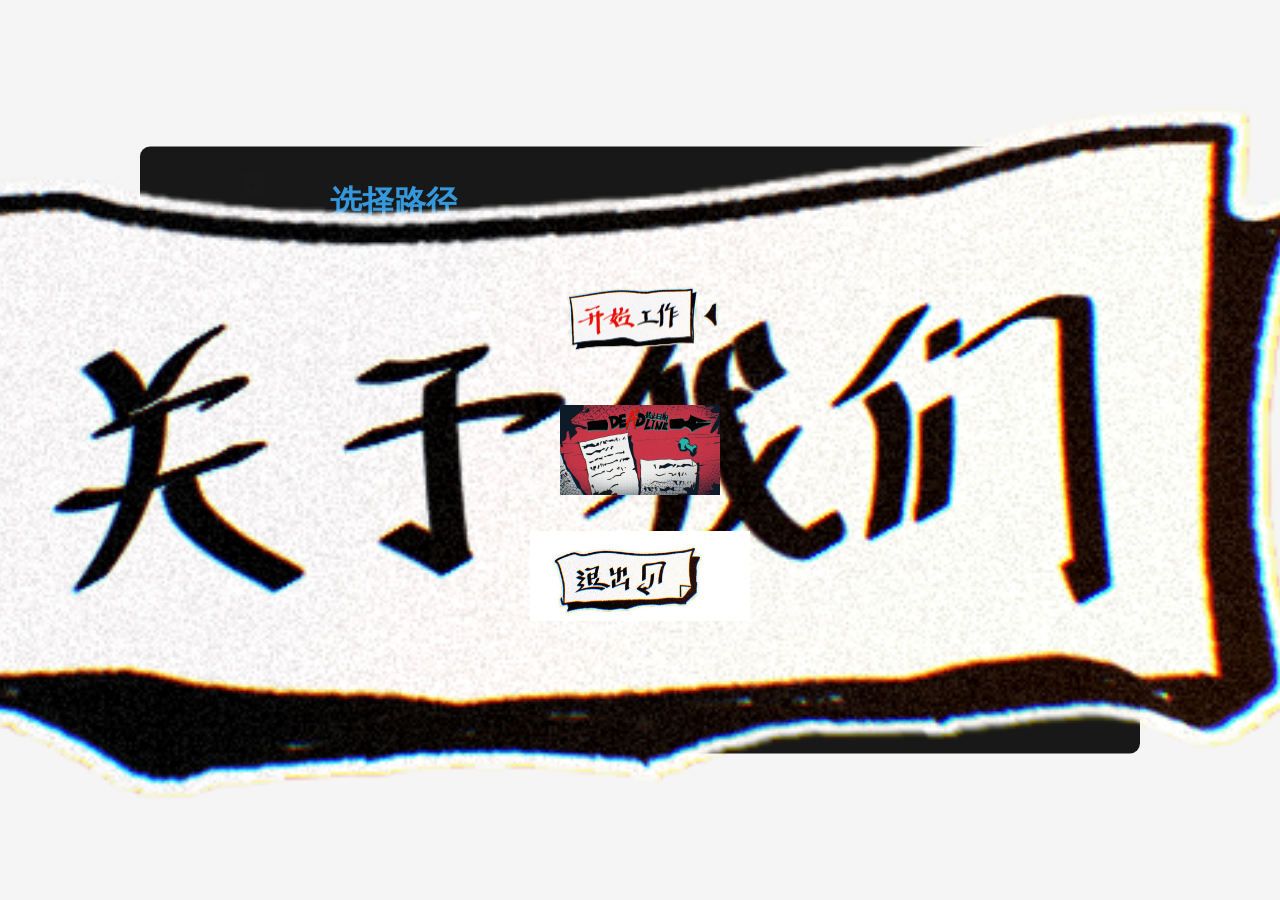
==== index.html @ 026458c1 "Add files via upload" ====
<!DOCTYPE html>
<html lang="zh-CN">
<head>
    <meta charset="UTF-8">
    <meta name="viewport" content="width=device-width, initial-scale=1.0">
    <title>图书馆熬夜大作战 - 卡牌肉鸽游戏</title>
    <link rel="stylesheet" href="style.css">
</head>
<body>
    <canvas id="particle-canvas"></canvas>
    
    <!-- 开始界面 - 使用图片组合 -->
    <div class="start-screen" id="start-screen">
        <!-- 背景图片层 -->
        <img src="20a485b38a99e525d2a0b3781c9749cf.png" alt="背景" class="start-bg-image">
        
        <!-- 按钮层 -->
        <div class="start-buttons-layer">
            <button class="start-menu-btn" id="start-btn">
                <img src="421d2d2ae344f3d7a6442fe8362a4d44.png" alt="开始工作">
            </button>
            <button class="start-menu-btn" id="about-btn">
                <img src="dce95fc3fba47528649608916382491f.png" alt="关于我们">
            </button>
            <button class="start-menu-btn" id="exit-btn">
                <img src="1cf8fed3872a6134f5b3ff15ec11068c.jpg" alt="退出">
            </button>
        </div>
    </div>
    
    <!-- 关于我们弹窗 -->
    <div class="modal hidden" id="about-modal">
        <div class="modal-content about-content">
            <h2>关于我们</h2>
            <p>图书馆熬夜大作战 - 大学生卡牌肉鸽游戏</p>
            <p>在图书馆中挑战你的论文截止日期！</p>
            <p>使用卡牌击败各种干扰，保持专注，完成你的论文！</p>
            <button class="btn btn-primary" id="close-about-btn">关闭</button>
        </div>
    </div>
    
    <div class="game-container hidden" id="game-container">
        <div class="header">
            <h1>图书馆熬夜大作战</h1>
            <p>大学生卡牌肉鸽游戏 - 赶论文生存挑战</p>
        </div>

        <div class="stats-panel">
            <div class="stat-card">
                <h3>困意 (KN)</h3>
                <div class="stat-value" id="kn-value">0</div>
                <div class="stat-bar">
                    <div class="stat-fill kn-fill" id="kn-bar" style="width: 0%"></div>
                </div>
            </div>
            <div class="stat-card">
                <h3>专注</h3>
                <div class="stat-value" id="focus-value">0</div>
                <div class="stat-bar">
                    <div class="stat-fill focus-fill" id="focus-bar" style="width: 0%"></div>
                </div>
            </div>
            <div class="stat-card">
                <h3>精力</h3>
                <div class="stat-value" id="energy-value">0</div>
                <div class="stat-bar">
                    <div class="stat-fill energy-fill" id="energy-bar" style="width: 0%"></div>
                </div>
            </div>
            <div class="stat-card">
                <h3>HP</h3>
                <div class="stat-value" id="hp-value">0</div>
                <div class="stat-bar">
                    <div class="stat-fill hp-fill" id="hp-bar" style="width: 0%"></div>
                </div>
            </div>
        </div>

        <div class="game-area">
            <div class="player-panel">
                <h2>你的角色</h2>
                <div class="player-info">
                    <div class="player-avatar" id="player-avatar">📚</div>
                    <div class="player-stats">
                        <div class="player-stat">
                            <span class="stat-label">生命值</span>
                            <span class="stat-value" id="player-hp-display">100/100</span>
                        </div>
                        <div class="player-stat">
                            <span class="stat-label">专注度</span>
                            <span class="stat-value" id="player-focus-display">2</span>
                        </div>
                    </div>
                </div>
            </div>
            <div class="enemy-panel">
                <h2>当前敌人</h2>
                <div class="enemy-info">
                    <div class="enemy-name" id="enemy-name"></div>
                    <div class="enemy-hp" id="enemy-hp"></div>
                    <div class="stat-bar">
                        <div class="stat-fill hp-fill" id="enemy-hp-bar" style="width: 100%"></div>
                    </div>
                </div>
                <div id="enemy-action"></div>
            </div>
        </div>

        <div class="control-panel">
            <button class="btn btn-rest" id="rest-btn" style="display: none;">休息 (-20 KN)</button>
            <button class="btn btn-primary" id="end-turn-btn">结束回合</button>
            <button class="btn btn-primary" id="next-level-btn" style="display: none;">下一关</button>
        </div>

        <div class="event-panel hidden" id="event-panel">
            <h2>随机事件</h2>
            <div class="event-text" id="event-text"></div>
            <div class="event-options" id="event-options"></div>
        </div>

        <div class="card-area">
            <h2>你的卡牌</h2>
            <div class="cards-container" id="cards-container"></div>
        </div>

        <div class="map-container hidden" id="map-container">
            <h2>地图</h2>
        </div>

        <div class="modal hidden" id="game-over-modal">
            <div class="modal-content">
                <h2>游戏结束</h2>
                <p id="game-over-text"></p>
                <button class="btn btn-primary" id="restart-btn">重新开始</button>
            </div>
        </div>

        <div class="modal hidden" id="level-up-modal">
            <div class="modal-content">
                <h2>关卡完成！</h2>
                <p id="level-up-text"></p>
                <button class="btn btn-primary" id="continue-btn">继续</button>
            </div>
        </div>
    </div>

    <script type="module" src="src/main.js"></script>
</body>
</html>
---- style.css ----
* {
    margin: 0;
    padding: 0;
    box-sizing: border-box;
}

body {
    font-family: 'Arial', sans-serif;
    background-color: #f5f5f5;
    color: #333;
    line-height: 1.6;
}

.game-container {
    max-width: 1200px;
    margin: 0 auto;
    padding: 20px;
}

.header {
    text-align: center;
    margin-bottom: 30px;
    padding: 20px;
    background-color: #fff;
    border-radius: 10px;
    box-shadow: 0 2px 10px rgba(0,0,0,0.1);
}

.header h1 {
    color: #2c3e50;
    font-size: 2.5rem;
    margin-bottom: 10px;
}

.header p {
    color: #7f8c8d;
    font-size: 1.1rem;
}

.stats-panel {
    display: grid;
    grid-template-columns: repeat(auto-fit, minmax(150px, 1fr));
    gap: 20px;
    margin-bottom: 30px;
}

.stat-card {
    background-color: #fff;
    padding: 20px;
    border-radius: 10px;
    box-shadow: 0 2px 10px rgba(0,0,0,0.1);
    text-align: center;
}

.stat-card h3 {
    color: #2c3e50;
    margin-bottom: 10px;
    font-size: 1.2rem;
}

.stat-value {
    font-size: 2rem;
    font-weight: bold;
    margin-bottom: 5px;
}

.stat-bar {
    width: 100%;
    height: 10px;
    background-color: #ecf0f1;
    border-radius: 5px;
    overflow: hidden;
    margin-top: 10px;
}

.stat-fill {
    height: 100%;
    border-radius: 5px;
    transition: width 0.3s ease;
}

.kn-fill {
    background-color: #e74c3c;
}

.focus-fill {
    background-color: #3498db;
}

.energy-fill {
    background-color: #2ecc71;
}

.hp-fill {
    background-color: #9b59b6;
}

.game-area {
    display: grid;
    grid-template-columns: 1fr 1fr;
    gap: 30px;
    margin-bottom: 30px;
}

.player-panel {
    background-color: #fff;
    padding: 20px;
    border-radius: 10px;
    box-shadow: 0 2px 10px rgba(0,0,0,0.1);
    transition: all 0.3s ease;
}

.player-panel h2 {
    color: #2c3e50;
    margin-bottom: 20px;
    text-align: center;
}

.player-info {
    display: flex;
    align-items: center;
    gap: 20px;
}

.player-avatar {
    font-size: 4rem;
    animation: avatarBounce 2s ease-in-out infinite;
}

@keyframes avatarBounce {
    0%, 100% { transform: translateY(0); }
    50% { transform: translateY(-10px); }
}

.player-stats {
    flex: 1;
}

.player-stat {
    display: flex;
    justify-content: space-between;
    align-items: center;
    padding: 10px 0;
    border-bottom: 1px solid #ecf0f1;
}

.player-stat:last-child {
    border-bottom: none;
}

.player-stat .stat-label {
    font-weight: bold;
    color: #2c3e50;
}

.player-stat .stat-value {
    font-size: 1.2rem;
    color: #3498db;
    font-weight: bold;
}

.card-area {
    background-color: #fff;
    padding: 20px;
    border-radius: 10px;
    box-shadow: 0 2px 10px rgba(0,0,0,0.1);
    margin-bottom: 30px;
}

.card-area h2 {
    color: #2c3e50;
    margin-bottom: 20px;
    text-align: center;
}

.cards-container {
    display: grid;
    grid-template-columns: repeat(auto-fill, minmax(150px, 1fr));
    gap: 15px;
}

.card {
    background-color: #f8f9fa;
    border: 2px solid #ddd;
    border-radius: 10px;
    padding: 15px;
    cursor: pointer;
    transition: all 0.3s ease;
    text-align: center;
}

.card:hover {
    transform: translateY(-5px) scale(1.05);
    box-shadow: 0 10px 30px rgba(0,0,0,0.2);
    border-color: #3498db;
}

.card-title {
    font-weight: bold;
    margin-bottom: 10px;
    color: #2c3e50;
}

.card-effect {
    font-size: 0.9rem;
    color: #7f8c8d;
    margin-bottom: 10px;
}

.card-cost {
    font-size: 0.8rem;
    color: #95a5a6;
}

.enemy-panel {
    background-color: #fff;
    padding: 20px;
    border-radius: 10px;
    box-shadow: 0 2px 10px rgba(0,0,0,0.1);
}

.enemy-panel h2 {
    color: #2c3e50;
    margin-bottom: 20px;
    text-align: center;
}

.enemy-info {
    text-align: center;
    margin-bottom: 20px;
}

.enemy-name {
    font-size: 1.5rem;
    font-weight: bold;
    color: #e74c3c;
    margin-bottom: 10px;
}

.enemy-hp {
    font-size: 1.2rem;
    margin-bottom: 10px;
}

.event-panel {
    background-color: #fff;
    padding: 20px;
    border-radius: 10px;
    box-shadow: 0 2px 10px rgba(0,0,0,0.1);
    margin-bottom: 30px;
    text-align: center;
}

.event-panel h2 {
    color: #2c3e50;
    margin-bottom: 20px;
}

.event-text {
    margin-bottom: 20px;
    font-size: 1.1rem;
    line-height: 1.6;
}

.event-options {
    display: flex;
    gap: 15px;
    justify-content: center;
}

.btn {
    padding: 10px 20px;
    border: none;
    border-radius: 5px;
    cursor: pointer;
    font-size: 1rem;
    transition: all 0.3s ease;
}

.btn-primary {
    background-color: #3498db;
    color: white;
}

.btn-primary:hover {
    background-color: #2980b9;
}

.btn-secondary {
    background-color: #95a5a6;
    color: white;
}

.btn-secondary:hover {
    background-color: #7f8c8d;
}

.btn-rest {
    background-color: #27ae60;
    color: white;
    display: none; /* 默认隐藏，只有在休息关才显示 */
}

.btn-rest:hover {
    background-color: #229954;
}

.btn-disabled {
    background-color: #95a5a6 !important;
    cursor: not-allowed !important;
    opacity: 0.6 !important;
}

.btn-disabled:hover {
    background-color: #95a5a6 !important;
}

.control-panel {
    display: flex;
    gap: 15px;
    justify-content: center;
    margin-bottom: 30px;
}

.modal {
    position: fixed;
    top: 0;
    left: 0;
    width: 100%;
    height: 100%;
    background-color: rgba(0,0,0,0.5);
    display: flex;
    justify-content: center;
    align-items: center;
    z-index: 1000;
}

.modal-content {
    background-color: white;
    padding: 30px;
    border-radius: 10px;
    max-width: 500px;
    width: 90%;
    text-align: center;
}

.modal h2 {
    color: #2c3e50;
    margin-bottom: 20px;
}

.modal p {
    margin-bottom: 20px;
    font-size: 1.1rem;
}

.hidden {
    display: none;
}

#particle-canvas {
    position: fixed;
    top: 0;
    left: 0;
    width: 100%;
    height: 100%;
    pointer-events: none;
    z-index: 999;
}

.card.double-click-ready {
    animation: pulse 0.5s ease infinite;
}

@keyframes pulse {
    0%, 100% { transform: scale(1); }
    50% { transform: scale(1.02); }
}

@keyframes hpDamageFlash {
    0%, 100% { 
        background-color: #9b59b6;
        filter: brightness(1);
    }
    25% { 
        background-color: #e74c3c;
        filter: brightness(1.5);
    }
    50% { 
        background-color: #c0392b;
        filter: brightness(2);
    }
    75% { 
        background-color: #e74c3c;
        filter: brightness(1.5);
    }
}

@keyframes enemyAttack {
    0%, 100% { 
        transform: translateX(0);
        box-shadow: 0 2px 10px rgba(0,0,0,0.1);
    }
    25% { 
        transform: translateX(-10px);
        box-shadow: -5px 2px 20px rgba(231, 76, 60, 0.5);
    }
    50% { 
        transform: translateX(10px);
        box-shadow: 5px 2px 20px rgba(231, 76, 60, 0.5);
    }
    75% { 
        transform: translateX(-5px);
        box-shadow: -2px 2px 15px rgba(231, 76, 60, 0.3);
    }
}

@keyframes statCardDamage {
    0%, 100% { 
        transform: translateX(0);
        box-shadow: 0 2px 10px rgba(0,0,0,0.1);
    }
    25% { 
        transform: translateX(-5px);
        box-shadow: -3px 2px 15px rgba(231, 76, 60, 0.4);
    }
    50% { 
        transform: translateX(5px);
        box-shadow: 3px 2px 15px rgba(231, 76, 60, 0.4);
    }
    75% { 
        transform: translateX(-2px);
        box-shadow: -1px 2px 10px rgba(231, 76, 60, 0.2);
    }
}

.hp-damage-flash {
    animation: hpDamageFlash 0.4s ease-in-out;
}

.enemy-attacking {
    animation: enemyAttack 0.5s ease-in-out;
}

.stat-card-damage {
    animation: statCardDamage 0.4s ease-in-out;
}

.enemy-panel {
    transition: all 0.3s ease;
}

.stat-card {
    transition: all 0.3s ease;
}

/* 地图样式 */
.map-container {
    background-color: #fff;
    padding: 20px;
    border-radius: 10px;
    box-shadow: 0 2px 10px rgba(0,0,0,0.1);
    margin-bottom: 30px;
    text-align: center;
}

.map-container h2 {
    color: #2c3e50;
    margin-bottom: 20px;
}

.map-canvas {
    margin: 0 auto;
    border: 1px solid #ddd;
    border-radius: 5px;
}

/* 选路面板样式 */
.path-selection-panel {
    position: fixed;
    top: 50%;
    left: 50%;
    transform: translate(-50%, -50%);
    width: 90%;
    max-width: 1000px;
    max-height: 80%;
    background-color: rgba(0,0,0,0.9);
    display: flex;
    flex-direction: column;
    justify-content: center;
    align-items: center;
    z-index: 1000;
    color: white;
    border-radius: 10px;
    padding: 30px;
    overflow-y: auto;
}

.path-selection-panel h3 {
    font-size: 2rem;
    margin-bottom: 30px;
    color: #3498db;
}

.path-options {
    display: grid;
    grid-template-columns: repeat(auto-fit, minmax(300px, 1fr));
    gap: 20px;
    max-width: 900px;
    width: 90%;
}

.path-option {
    background-color: rgba(255,255,255,0.1);
    border: 1px solid #3498db;
    border-radius: 10px;
    padding: 20px;
    text-align: left;
    backdrop-filter: blur(10px);
}

.path-option h4 {
    font-size: 1.2rem;
    margin-bottom: 10px;
    color: #3498db;
}

.path-info p {
    margin-bottom: 5px;
    font-size: 0.9rem;
}

.path-option .btn {
    margin-top: 15px;
    width: 100%;
}

/* 开始界面样式 - 使用图片组合 */
.start-screen {
    position: fixed;
    top: 0;
    left: 0;
    width: 100vw;
    height: 100vh;
    z-index: 9999;
    overflow: hidden;
    display: flex;
    justify-content: center;
    align-items: center;
}

/* 背景图片 */
.start-bg-image {
    position: absolute;
    top: 0;
    left: 0;
    width: 100%;
    height: 100%;
    object-fit: cover;
    z-index: 1;
}

/* 按钮层 */
.start-buttons-layer {
    position: relative;
    z-index: 10;
    display: flex;
    flex-direction: column;
    gap: 15px;
    align-items: center;
    padding: 20px;
}

/* 按钮样式 */
.start-menu-btn {
    background: none;
    border: none;
    cursor: pointer;
    padding: 8px;
    transition: all 0.2s ease;
}

.start-menu-btn img {
    max-width: 320px;
    max-height: 80px;
    width: auto;
    height: auto;
    display: block;
}

.start-menu-btn:hover {
    transform: scale(1.03);
    filter: brightness(1.05);
}

.start-menu-btn:active {
    transform: scale(0.97);
}

/* 响应式适配 */
@media (max-width: 768px) {
    .start-buttons-layer {
        gap: 12px;
        padding: 15px;
    }
    
    .start-menu-btn img {
        max-width: 220px;
        max-height: 60px;
    }
}

@media (max-width: 480px) {
    .start-buttons-layer {
        gap: 10px;
        padding: 10px;
    }
    
    .start-menu-btn img {
        max-width: 180px;
        max-height: 50px;
    }
}

@media (min-width: 1200px) {
    .start-buttons-layer {
        gap: 20px;
    }
    
    .start-menu-btn img {
        max-width: 380px;
        max-height: 90px;
    }
}

/* 关于我们弹窗内容 */
.about-content {
    max-width: 400px;
}

.about-content p {
    text-align: left;
    line-height: 1.8;
    color: #555;
}

@media (max-width: 768px) {
    .game-area {
        grid-template-columns: 1fr;
    }

    .stats-panel {
        grid-template-columns: repeat(2, 1fr);
    }

    .path-options {
        grid-template-columns: 1fr;
    }

    /* 开始界面移动端适配 */
    .layer-content {
        padding: 20px;
    }

    .title-image {
        max-width: 95%;
        max-height: 150px;
    }

    .menu-btn img {
        max-width: 220px;
    }

    .paper-1 {
        left: 5%;
        top: 50%;
        width: 40%;
        height: 40%;
    }

    .paper-2 {
        right: 5%;
        bottom: 5%;
        width: 45%;
        height: 35%;
    }

    .decor-thumbtack {
        width: 35px;
        height: 35px;
        right: 20%;
        top: 55%;
    }

    .decor-arrow {
        width: 120px;
        height: 50px;
    }

    .decor-arrow::before {
        width: 70px;
        height: 20px;
    }

    .decor-arrow::after {
        width: 50px;
        height: 50px;
    }
}
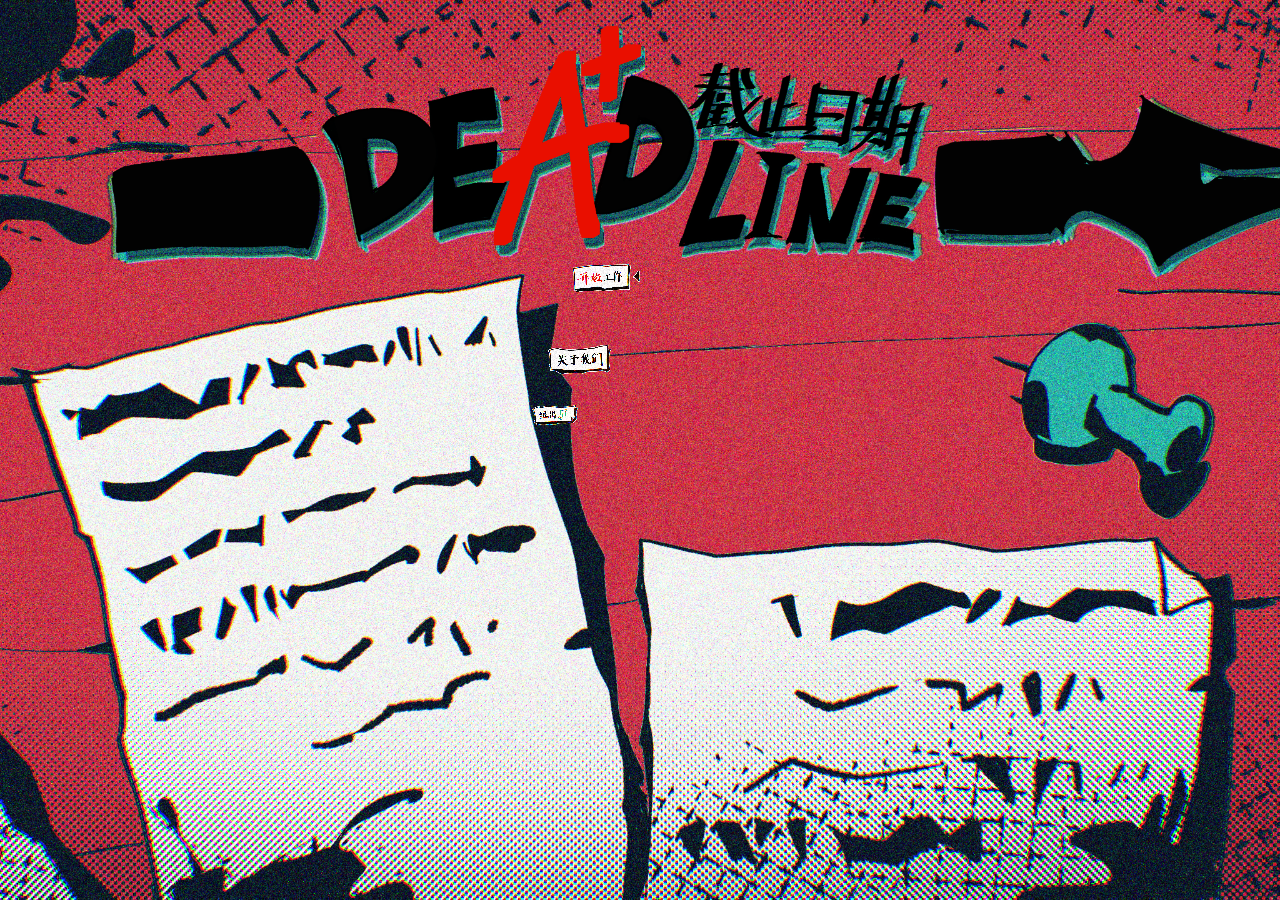
==== commit bae39b02: "Add files via upload" ====
--- a/index.html
+++ b/index.html
@@ -9,37 +9,20 @@
 <body>
     <canvas id="particle-canvas"></canvas>
     
-    <!-- 开始界面 - 使用图片组合 -->
-    <div class="start-screen" id="start-screen">
-        <!-- 背景图片层 -->
-        <img src="20a485b38a99e525d2a0b3781c9749cf.png" alt="背景" class="start-bg-image">
-        
-        <!-- 按钮层 -->
-        <div class="start-buttons-layer">
-            <button class="start-menu-btn" id="start-btn">
-                <img src="421d2d2ae344f3d7a6442fe8362a4d44.png" alt="开始工作">
-            </button>
-            <button class="start-menu-btn" id="about-btn">
-                <img src="dce95fc3fba47528649608916382491f.png" alt="关于我们">
-            </button>
-            <button class="start-menu-btn" id="exit-btn">
-                <img src="1cf8fed3872a6134f5b3ff15ec11068c.jpg" alt="退出">
-            </button>
-        </div>
+    <div id="start-screen" class="start-screen">
+        <img src="resource/screen.png" class="layer-bg">
+        <button class="start-btn btn-start" id="start-btn">
+            <img src="resource/start.png" alt="开始工作">
+        </button>
+        <button class="start-btn btn-about" id="about-btn">
+            <img src="resource/aboutus.png" alt="关于我们">
+        </button>
+        <button class="start-btn btn-exit" id="exit-btn">
+            <img src="resource/leave.png" alt="退出">
+        </button>
     </div>
     
-    <!-- 关于我们弹窗 -->
-    <div class="modal hidden" id="about-modal">
-        <div class="modal-content about-content">
-            <h2>关于我们</h2>
-            <p>图书馆熬夜大作战 - 大学生卡牌肉鸽游戏</p>
-            <p>在图书馆中挑战你的论文截止日期！</p>
-            <p>使用卡牌击败各种干扰，保持专注，完成你的论文！</p>
-            <button class="btn btn-primary" id="close-about-btn">关闭</button>
-        </div>
-    </div>
-    
-    <div class="game-container hidden" id="game-container">
+    <div class="game-container">
         <div class="header">
             <h1>图书馆熬夜大作战</h1>
             <p>大学生卡牌肉鸽游戏 - 赶论文生存挑战</p>
@@ -107,6 +90,7 @@
         </div>
 
         <div class="control-panel">
+            <button class="btn btn-secondary" id="map-btn">地图</button>
             <button class="btn btn-rest" id="rest-btn" style="display: none;">休息 (-20 KN)</button>
             <button class="btn btn-primary" id="end-turn-btn">结束回合</button>
             <button class="btn btn-primary" id="next-level-btn" style="display: none;">下一关</button>
@@ -123,24 +107,29 @@
             <div class="cards-container" id="cards-container"></div>
         </div>
 
-        <div class="map-container hidden" id="map-container">
+    </div>
+
+    <div class="modal hidden" id="map-modal">
+        <div class="modal-content">
             <h2>地图</h2>
+            <div id="map-container"></div>
+            <button class="btn btn-secondary" id="close-map-btn">关闭</button>
         </div>
+    </div>
 
-        <div class="modal hidden" id="game-over-modal">
-            <div class="modal-content">
-                <h2>游戏结束</h2>
-                <p id="game-over-text"></p>
-                <button class="btn btn-primary" id="restart-btn">重新开始</button>
-            </div>
+    <div class="modal hidden" id="game-over-modal">
+        <div class="modal-content">
+            <h2>游戏结束</h2>
+            <p id="game-over-text"></p>
+            <button class="btn btn-primary" id="restart-btn">重新开始</button>
         </div>
+    </div>
 
-        <div class="modal hidden" id="level-up-modal">
-            <div class="modal-content">
-                <h2>关卡完成！</h2>
-                <p id="level-up-text"></p>
-                <button class="btn btn-primary" id="continue-btn">继续</button>
-            </div>
+    <div class="modal hidden" id="level-up-modal">
+        <div class="modal-content">
+            <h2>关卡完成！</h2>
+            <p id="level-up-text"></p>
+            <button class="btn btn-primary" id="continue-btn">继续</button>
         </div>
     </div>
 
--- a/style.css
+++ b/style.css
@@ -9,18 +9,20 @@
     background-color: #f5f5f5;
     color: #333;
     line-height: 1.6;
+    overflow-y: auto;
+    height: 100vh;
 }
 
 .game-container {
     max-width: 1200px;
     margin: 0 auto;
-    padding: 20px;
+    padding: 10px;
 }
 
 .header {
     text-align: center;
-    margin-bottom: 30px;
-    padding: 20px;
+    margin-bottom: 15px;
+    padding: 15px;
     background-color: #fff;
     border-radius: 10px;
     box-shadow: 0 2px 10px rgba(0,0,0,0.1);
@@ -28,20 +30,20 @@
 
 .header h1 {
     color: #2c3e50;
-    font-size: 2.5rem;
-    margin-bottom: 10px;
+    font-size: 2rem;
+    margin-bottom: 5px;
 }
 
 .header p {
     color: #7f8c8d;
-    font-size: 1.1rem;
+    font-size: 1rem;
 }
 
 .stats-panel {
     display: grid;
-    grid-template-columns: repeat(auto-fit, minmax(150px, 1fr));
-    gap: 20px;
-    margin-bottom: 30px;
+    grid-template-columns: repeat(auto-fit, minmax(120px, 1fr));
+    gap: 10px;
+    margin-bottom: 15px;
 }
 
 .stat-card {
@@ -98,8 +100,8 @@
 .game-area {
     display: grid;
     grid-template-columns: 1fr 1fr;
-    gap: 30px;
-    margin-bottom: 30px;
+    gap: 15px;
+    margin-bottom: 15px;
 }
 
 .player-panel {
@@ -161,10 +163,10 @@
 
 .card-area {
     background-color: #fff;
-    padding: 20px;
-    border-radius: 10px;
-    box-shadow: 0 2px 10px rgba(0,0,0,0.1);
-    margin-bottom: 30px;
+    padding: 15px;
+    border-radius: 10px;
+    box-shadow: 0 2px 10px rgba(0,0,0,0.1);
+    margin-bottom: 15px;
 }
 
 .card-area h2 {
@@ -317,9 +319,10 @@
 
 .control-panel {
     display: flex;
-    gap: 15px;
+    gap: 10px;
     justify-content: center;
-    margin-bottom: 30px;
+    margin-bottom: 15px;
+    flex-wrap: wrap;
 }
 
 .modal {
@@ -337,11 +340,29 @@
 
 .modal-content {
     background-color: white;
-    padding: 30px;
-    border-radius: 10px;
-    max-width: 500px;
+    padding: 20px;
+    border-radius: 10px;
+    max-width: 700px;
     width: 90%;
     text-align: center;
+    max-height: 80vh;
+    overflow-y: auto;
+}
+
+#map-modal .modal-content {
+    max-width: 800px;
+}
+
+.map-canvas {
+    margin: 10px auto;
+    border: 2px solid #ddd;
+    border-radius: 8px;
+    box-shadow: 0 2px 10px rgba(0,0,0,0.1);
+    background-color: #f9f9f9;
+}
+
+#map-container {
+    margin: 10px 0;
 }
 
 .modal h2 {
@@ -535,113 +556,66 @@
     width: 100%;
 }
 
-/* 开始界面样式 - 使用图片组合 */
 .start-screen {
     position: fixed;
     top: 0;
     left: 0;
     width: 100vw;
     height: 100vh;
-    z-index: 9999;
+    z-index: 2000;
     overflow: hidden;
-    display: flex;
-    justify-content: center;
-    align-items: center;
-}
-
-/* 背景图片 */
-.start-bg-image {
-    position: absolute;
+}
+
+.layer-bg {
+    display: none;
+}
+
+.start-screen::before {
+    content: '';
+    position: fixed;
     top: 0;
     left: 0;
     width: 100%;
     height: 100%;
-    object-fit: cover;
+    background-image: url('resource/screen.png');
+    background-size: cover;
+    background-repeat: no-repeat;
+    background-position: center center;
     z-index: 1;
 }
 
-/* 按钮层 */
-.start-buttons-layer {
-    position: relative;
+.start-btn {
+    position: absolute;
+    border: none;
+    background: none;
+    cursor: pointer;
+    padding: 0;
     z-index: 10;
-    display: flex;
-    flex-direction: column;
-    gap: 15px;
-    align-items: center;
-    padding: 20px;
-}
-
-/* 按钮样式 */
-.start-menu-btn {
-    background: none;
-    border: none;
-    cursor: pointer;
-    padding: 8px;
-    transition: all 0.2s ease;
-}
-
-.start-menu-btn img {
-    max-width: 320px;
-    max-height: 80px;
-    width: auto;
+}
+
+.start-btn img {
+    display: block;
+    width: 100%;
     height: auto;
-    display: block;
-}
-
-.start-menu-btn:hover {
-    transform: scale(1.03);
-    filter: brightness(1.05);
-}
-
-.start-menu-btn:active {
-    transform: scale(0.97);
-}
-
-/* 响应式适配 */
-@media (max-width: 768px) {
-    .start-buttons-layer {
-        gap: 12px;
-        padding: 15px;
-    }
-    
-    .start-menu-btn img {
-        max-width: 220px;
-        max-height: 60px;
-    }
-}
-
-@media (max-width: 480px) {
-    .start-buttons-layer {
-        gap: 10px;
-        padding: 10px;
-    }
-    
-    .start-menu-btn img {
-        max-width: 180px;
-        max-height: 50px;
-    }
-}
-
-@media (min-width: 1200px) {
-    .start-buttons-layer {
-        gap: 20px;
-    }
-    
-    .start-menu-btn img {
-        max-width: 380px;
-        max-height: 90px;
-    }
-}
-
-/* 关于我们弹窗内容 */
-.about-content {
-    max-width: 400px;
-}
-
-.about-content p {
-    text-align: left;
-    line-height: 1.8;
-    color: #555;
+    image-rendering: pixelated;
+}
+
+.btn-start {
+    top: 260px;
+    left: 560px;
+    width: 90px;
+}
+
+.btn-about {
+    top: 340px;
+    left: 540px;
+    width: 85px;
+}
+
+.btn-exit {
+    top: 400px;
+    left: 525px;
+    width: 68px;
 }
 
 @media (max-width: 768px) {
@@ -656,54 +630,4 @@
     .path-options {
         grid-template-columns: 1fr;
     }
-
-    /* 开始界面移动端适配 */
-    .layer-content {
-        padding: 20px;
-    }
-
-    .title-image {
-        max-width: 95%;
-        max-height: 150px;
-    }
-
-    .menu-btn img {
-        max-width: 220px;
-    }
-
-    .paper-1 {
-        left: 5%;
-        top: 50%;
-        width: 40%;
-        height: 40%;
-    }
-
-    .paper-2 {
-        right: 5%;
-        bottom: 5%;
-        width: 45%;
-        height: 35%;
-    }
-
-    .decor-thumbtack {
-        width: 35px;
-        height: 35px;
-        right: 20%;
-        top: 55%;
-    }
-
-    .decor-arrow {
-        width: 120px;
-        height: 50px;
-    }
-
-    .decor-arrow::before {
-        width: 70px;
-        height: 20px;
-    }
-
-    .decor-arrow::after {
-        width: 50px;
-        height: 50px;
-    }
-}
+}
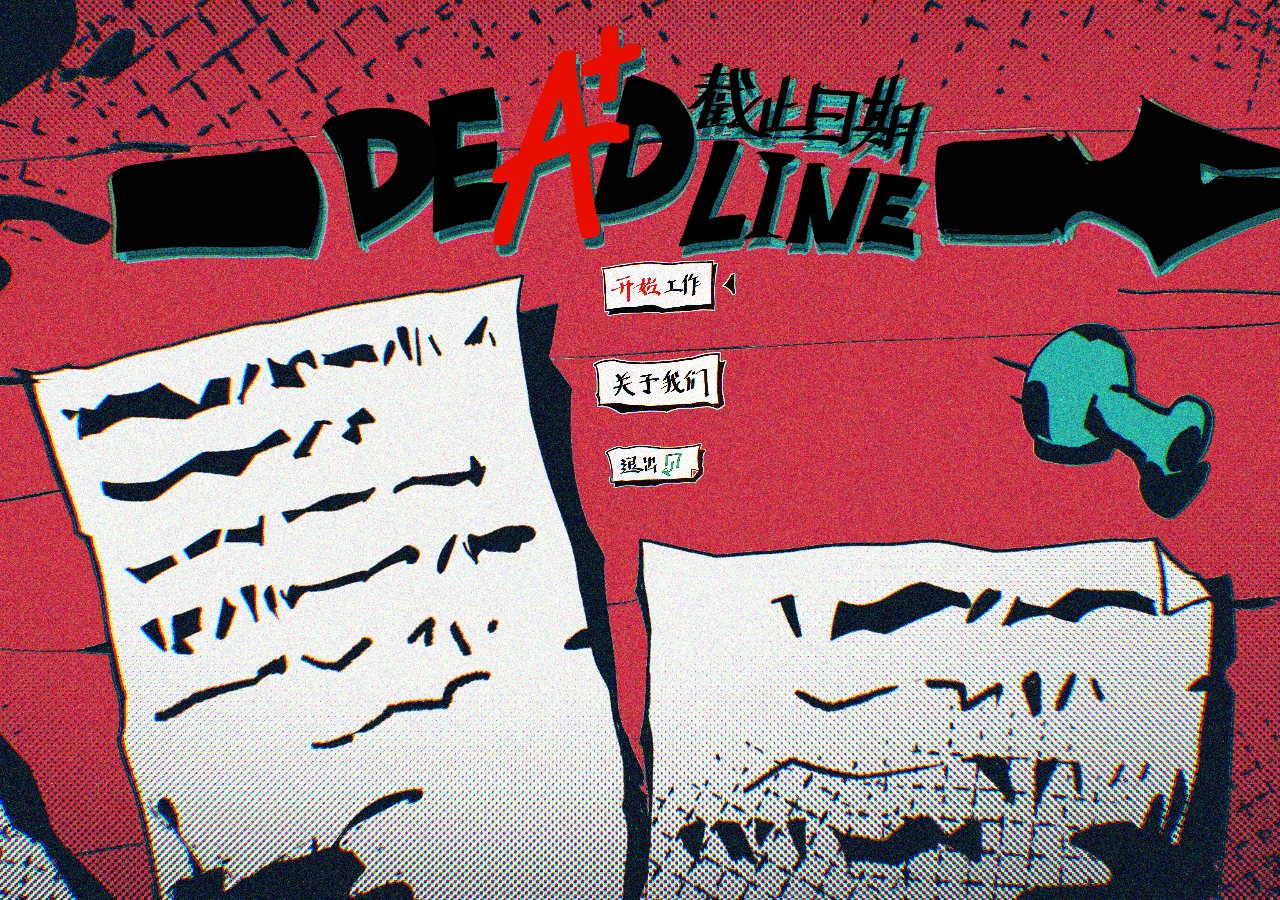
==== commit 6ca7eb56: "Update index.html" ====
--- a/index.html
+++ b/index.html
@@ -5,21 +5,51 @@
     <meta name="viewport" content="width=device-width, initial-scale=1.0">
     <title>图书馆熬夜大作战 - 卡牌肉鸽游戏</title>
     <link rel="stylesheet" href="style.css">
+    <script>
+        function startGameClick() {
+            console.log('startGameClick called');
+            var startScreen = document.getElementById('start-screen');
+            if (startScreen) {
+                console.log('Hiding start screen');
+                startScreen.style.display = 'none';
+                startScreen.style.opacity = '0';
+                startScreen.style.zIndex = '-1';
+            }
+            setTimeout(() => {
+                console.log('Calling startGame');
+                if (window.startGame) {
+                    window.startGame();
+                } else {
+                    console.log('startGame not found');
+                }
+            }, 300);
+        }
+        
+        function aboutGameClick() {
+            alert('图书馆熬夜大作战\n\n我们的这款游戏讲述着一位同学熬夜赶论文的故事。主角要熬夜完成任务，期间会经历种种困难，逐渐提升自己，并在人间找回属于自己的温柔。游戏设计的模式是卡牌游戏，也就是需要玩家利用每回合限有的精力进行操作打败敌人。\n\n\n我们游戏与传统游戏的小小区别是我们的生命条严格来说有两条，也就是困意条和时间条，困意条是逐渐增加的，满了就会睡着，熬夜失败；时间条是逐渐减少的，时间条空了就相当于失败任务了。其次，我们设计的机制非常简单易懂，方便各位同学在匆忙的生活也能放松身心。\n\n\n你每个回合都会得到一定数量的卡牌，每张卡牌都有独特的效果和精力的需求，精力用完了就只能结束回合，要等待敌人完成回合后才能再次使用卡牌。顺带一提，专注值能提供额外的恢复和攻击，这不会反馈在卡牌描述里，但会体现在最后效果里。\n\n\n你现在的任务有三个，第一个任务是提升专注值至7，第二个任务是随意打败2个敌人，第三个任务是可选任务，是打败一位BOSS也就是「论文第一章」。至此，请加油吧。');
+        }
+        
+        function exitGameClick() {
+            if (confirm('确定要退出游戏吗？')) {
+                window.close();
+            }
+        }
+    </script>
 </head>
 <body>
     <canvas id="particle-canvas"></canvas>
     
     <div id="start-screen" class="start-screen">
         <img src="resource/screen.png" class="layer-bg">
-        <button class="start-btn btn-start" id="start-btn">
+        <div class="start-btn btn-start" id="start-btn" onclick="startGameClick()">
             <img src="resource/start.png" alt="开始工作">
-        </button>
-        <button class="start-btn btn-about" id="about-btn">
+        </div>
+        <div class="start-btn btn-about" id="about-btn" onclick="aboutGameClick()">
             <img src="resource/aboutus.png" alt="关于我们">
-        </button>
-        <button class="start-btn btn-exit" id="exit-btn">
+        </div>
+        <div class="start-btn btn-exit" id="exit-btn" onclick="exitGameClick()">
             <img src="resource/leave.png" alt="退出">
-        </button>
+        </div>
     </div>
     
     <div class="game-container">
--- a/style.css
+++ b/style.css
@@ -564,6 +564,8 @@
     height: 100vh;
     z-index: 2000;
     overflow: hidden;
+    transition: opacity 0.3s ease;
+    background-color: #000;
 }
 
 .layer-bg {
@@ -582,15 +584,30 @@
     background-repeat: no-repeat;
     background-position: center center;
     z-index: 1;
+    pointer-events: none;
 }
 
 .start-btn {
     position: absolute;
     border: none;
-    background: none;
+    background: transparent;
     cursor: pointer;
     padding: 0;
-    z-index: 10;
+    z-index: 100;
+    outline: none;
+    display: block;
+    cursor: pointer;
+    transition: transform 0.2s ease, filter 0.2s ease;
+}
+
+.start-btn:hover {
+    transform: scale(1.05);
+    filter: brightness(1.1);
+}
+
+.start-btn:active {
+    transform: scale(0.98);
+    filter: brightness(0.95);
 }
 
 .start-btn img {
@@ -601,21 +618,24 @@
 }
 
 .btn-start {
-    top: 260px;
-    left: 560px;
-    width: 90px;
+    top: 28%;
+    left: 45%;
+    width: 180px;
+    height: 70px;
 }
 
 .btn-about {
-    top: 340px;
-    left: 540px;
-    width: 85px;
+    top: 38%;
+    left: 45%;
+    width: 180px;
+    height: 70px;
 }
 
 .btn-exit {
-    top: 400px;
-    left: 525px;
-    width: 68px;
+    top: 48%;
+    left: 46%;
+    width: 150px;
+    height: 60px;
 }
 
 @media (max-width: 768px) {
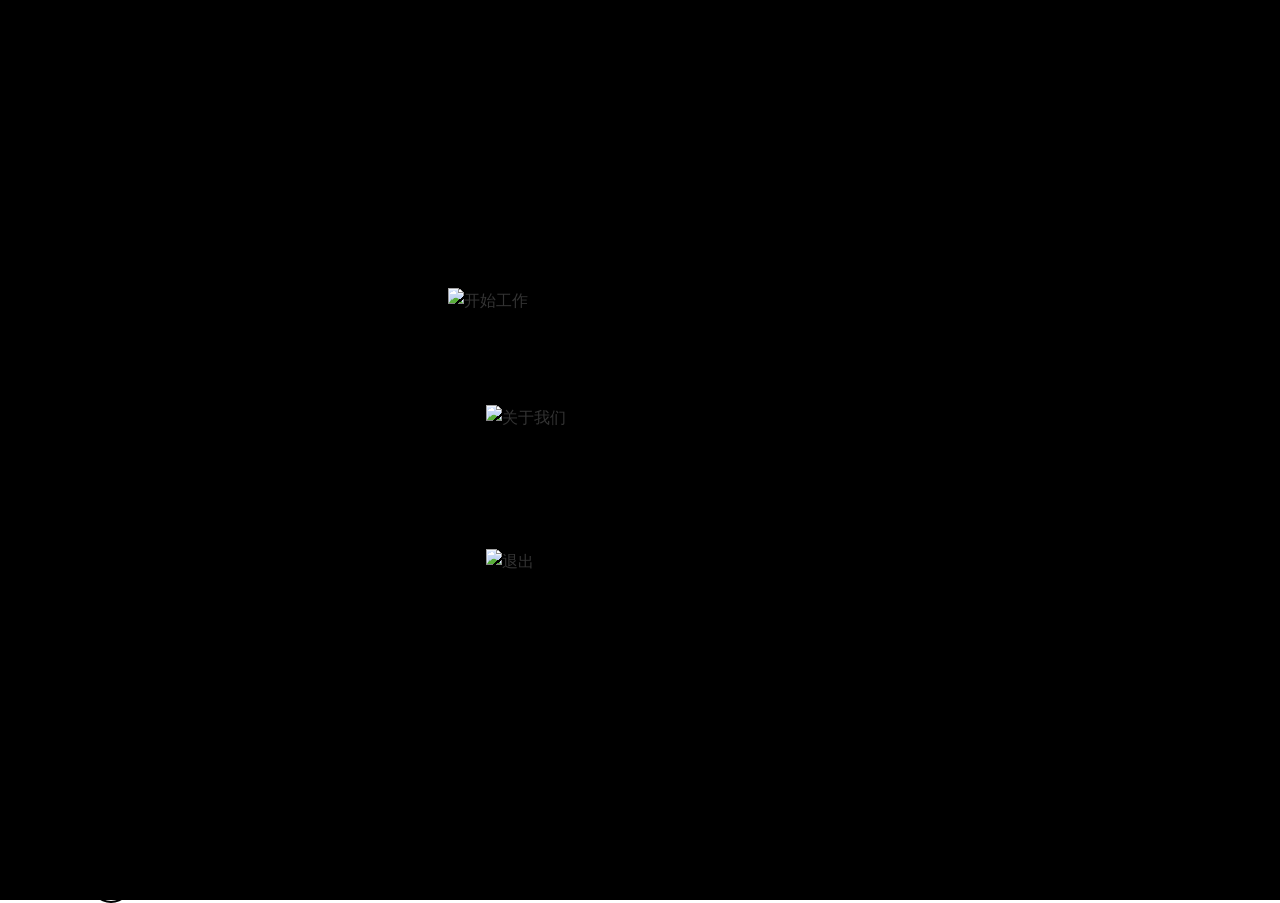
==== commit c3c3093f: "Add files via upload" ====
--- a/index.html
+++ b/index.html
@@ -39,6 +39,7 @@
 <body>
     <canvas id="particle-canvas"></canvas>
     
+    <!-- 开始界面 -->
     <div id="start-screen" class="start-screen">
         <img src="resource/screen.png" class="layer-bg">
         <div class="start-btn btn-start" id="start-btn" onclick="startGameClick()">
@@ -52,117 +53,160 @@
         </div>
     </div>
     
+    <!-- 游戏容器 -->
     <div class="game-container">
-        <div class="header">
-            <h1>图书馆熬夜大作战</h1>
-            <p>大学生卡牌肉鸽游戏 - 赶论文生存挑战</p>
-        </div>
-
-        <div class="stats-panel">
-            <div class="stat-card">
-                <h3>困意 (KN)</h3>
-                <div class="stat-value" id="kn-value">0</div>
-                <div class="stat-bar">
-                    <div class="stat-fill kn-fill" id="kn-bar" style="width: 0%"></div>
-                </div>
-            </div>
-            <div class="stat-card">
-                <h3>专注</h3>
-                <div class="stat-value" id="focus-value">0</div>
-                <div class="stat-bar">
-                    <div class="stat-fill focus-fill" id="focus-bar" style="width: 0%"></div>
-                </div>
-            </div>
-            <div class="stat-card">
-                <h3>精力</h3>
-                <div class="stat-value" id="energy-value">0</div>
-                <div class="stat-bar">
-                    <div class="stat-fill energy-fill" id="energy-bar" style="width: 0%"></div>
-                </div>
-            </div>
-            <div class="stat-card">
-                <h3>HP</h3>
-                <div class="stat-value" id="hp-value">0</div>
-                <div class="stat-bar">
-                    <div class="stat-fill hp-fill" id="hp-bar" style="width: 0%"></div>
-                </div>
-            </div>
-        </div>
-
-        <div class="game-area">
-            <div class="player-panel">
-                <h2>你的角色</h2>
-                <div class="player-info">
-                    <div class="player-avatar" id="player-avatar">📚</div>
-                    <div class="player-stats">
-                        <div class="player-stat">
-                            <span class="stat-label">生命值</span>
-                            <span class="stat-value" id="player-hp-display">100/100</span>
+        <!-- 顶部区域 -->
+        <div class="top-area">
+            <!-- 左上角CMD窗口风格信息面板 -->
+            <div class="cmd-panel">
+                <div class="cmd-content">
+                    <div class="cmd-portrait" id="cmd-portrait">
+                        <span class="empty-portrait">?</span>
+                    </div>
+                    <div class="cmd-info">
+                        <div class="cmd-text">
+                            <div class="cmd-label" id="cmd-label">选择卡牌:</div>
+                            <div class="cmd-desc" id="cmd-desc">点击卡牌查看详情_</div>
                         </div>
-                        <div class="player-stat">
-                            <span class="stat-label">专注度</span>
-                            <span class="stat-value" id="player-focus-display">2</span>
+                        <div class="cmd-footer">
+                            <span class="cmd-card-name" id="cmd-card-name">-</span>
+                            <span class="cmd-cost" id="cmd-cost">-</span>
                         </div>
                     </div>
                 </div>
             </div>
-            <div class="enemy-panel">
-                <h2>当前敌人</h2>
-                <div class="enemy-info">
-                    <div class="enemy-name" id="enemy-name"></div>
-                    <div class="enemy-hp" id="enemy-hp"></div>
-                    <div class="stat-bar">
-                        <div class="stat-fill hp-fill" id="enemy-hp-bar" style="width: 100%"></div>
-                    </div>
-                </div>
-                <div id="enemy-action"></div>
-            </div>
-        </div>
-
-        <div class="control-panel">
-            <button class="btn btn-secondary" id="map-btn">地图</button>
-            <button class="btn btn-rest" id="rest-btn" style="display: none;">休息 (-20 KN)</button>
-            <button class="btn btn-primary" id="end-turn-btn">结束回合</button>
-            <button class="btn btn-primary" id="next-level-btn" style="display: none;">下一关</button>
-        </div>
-
-        <div class="event-panel hidden" id="event-panel">
+            
+            <!-- 顶部进度条 -->
+            <div class="progress-bar-container">
+                <div class="progress-label">完成度</div>
+                <div class="progress-bar">
+                    <div class="progress-track">
+                        <div class="progress-fill" id="progress-fill" style="width: 30%"></div>
+                    </div>
+                </div>
+            </div>
+            
+            <!-- 右上角功能按钮 -->
+            <div class="top-buttons">
+                <button class="top-btn reset-btn" id="reset-btn"></button>
+                <button class="top-btn pause-btn" id="pause-btn"></button>
+            </div>
+        </div>
+        
+        <!-- 主战斗区域 -->
+        <div class="main-battle-area">
+            <!-- 左侧状态条区域 -->
+            <div class="left-status-area">
+                <div class="status-bar hp-bar">
+                    <span class="status-icon">❤</span>
+                    <div class="status-fill" id="hp-fill" style="width: 100%"></div>
+                    <span class="status-value" id="hp-value">100/100</span>
+                </div>
+                <div class="status-bar kn-bar">
+                    <span class="status-icon">😴</span>
+                    <div class="status-fill" id="kn-fill" style="width: 20%"></div>
+                    <span class="status-value" id="kn-value">20</span>
+                </div>
+                <div class="status-bar focus-bar">
+                    <span class="status-icon">🎯</span>
+                    <div class="status-fill" id="focus-fill" style="width: 20%"></div>
+                    <span class="status-value" id="focus-value">2</span>
+                </div>
+            </div>
+            
+            <!-- 中心战斗舞台 -->
+            <div class="center-stage">
+                <div class="stage-content" id="stage-content">
+                    <!-- 敌人信息 -->
+                    <div class="enemy-panel" id="enemy-panel">
+                        <div class="enemy-avatar" id="enemy-avatar"></div>
+                        <div class="enemy-info-box">
+                            <div class="enemy-name" id="enemy-name">敌人名称</div>
+                            <div class="enemy-hp-bar">
+                                <div class="enemy-hp-fill" id="enemy-hp-fill" style="width: 100%"></div>
+                            </div>
+                            <div class="enemy-hp-text" id="enemy-hp-text">HP: 100/100</div>
+                        </div>
+                    </div>
+                </div>
+                <div class="stage-label">当前项目</div>
+                <button class="end-turn-btn" id="end-turn-btn">结束回合</button>
+                <button class="rest-btn" id="rest-btn" style="display: none;">休息</button>
+                <button class="next-level-btn" id="next-level-btn" style="display: none;">下一关</button>
+            </div>
+        </div>
+        
+        <!-- 底部操作区域 -->
+        <div class="bottom-action-area">
+            <!-- 左下角：头像 + 抽牌堆 -->
+            <div class="bottom-left">
+                <div class="player-avatar-card">
+                    <div class="avatar-frame">
+                        <div class="avatar-image" id="avatar-image"></div>
+                    </div>
+                    <div class="player-name">你</div>
+                </div>
+                <div class="deck-pile">
+                    <div class="pile-icon" id="deck-icon"></div>
+                    <div class="pile-count" id="deck-count">10</div>
+                    <div class="pile-label">抽牌堆</div>
+                </div>
+            </div>
+            
+            <!-- 底部中间：手牌区 -->
+            <div class="hand-area card-area" id="card-area">
+                <div class="action-points">
+                    <span class="ap-value" id="action-points">3/3</span>
+                </div>
+                <div class="cards-container" id="cards-container">
+                    <!-- 卡牌动态生成 -->
+                </div>
+            </div>
+            
+            <!-- 右下角：弃牌堆 -->
+            <div class="bottom-right">
+                <div class="discard-pile">
+                    <div class="discard-icon" id="discard-icon"></div>
+                    <div class="discard-count" id="discard-count">5</div>
+                    <div class="discard-label">弃牌堆</div>
+                </div>
+            </div>
+        </div>
+    </div>
+    
+    <!-- 模态框 -->
+    <div class="modal hidden" id="map-modal">
+        <div class="modal-content">
+            <h2>地图</h2>
+            <div id="map-container"></div>
+            <button class="btn btn-secondary" id="close-map-btn">关闭</button>
+        </div>
+    </div>
+
+    <div class="modal hidden" id="game-over-modal">
+        <div class="modal-content">
+            <h2>游戏结束</h2>
+            <p id="game-over-text"></p>
+            <button class="btn btn-primary" id="restart-btn">重新开始</button>
+        </div>
+    </div>
+
+    <div class="modal hidden" id="level-up-modal">
+        <div class="modal-content">
+            <h2>关卡完成！</h2>
+            <p id="level-up-text"></p>
+            <button class="btn btn-primary" id="continue-btn">继续</button>
+        </div>
+    </div>
+
+    <div class="modal hidden" id="event-panel">
+        <div class="modal-content">
             <h2>随机事件</h2>
             <div class="event-text" id="event-text"></div>
             <div class="event-options" id="event-options"></div>
         </div>
-
-        <div class="card-area">
-            <h2>你的卡牌</h2>
-            <div class="cards-container" id="cards-container"></div>
-        </div>
-
-    </div>
-
-    <div class="modal hidden" id="map-modal">
-        <div class="modal-content">
-            <h2>地图</h2>
-            <div id="map-container"></div>
-            <button class="btn btn-secondary" id="close-map-btn">关闭</button>
-        </div>
-    </div>
-
-    <div class="modal hidden" id="game-over-modal">
-        <div class="modal-content">
-            <h2>游戏结束</h2>
-            <p id="game-over-text"></p>
-            <button class="btn btn-primary" id="restart-btn">重新开始</button>
-        </div>
-    </div>
-
-    <div class="modal hidden" id="level-up-modal">
-        <div class="modal-content">
-            <h2>关卡完成！</h2>
-            <p id="level-up-text"></p>
-            <button class="btn btn-primary" id="continue-btn">继续</button>
-        </div>
     </div>
 
     <script type="module" src="src/main.js"></script>
 </body>
-</html>
+</html>
--- a/style.css
+++ b/style.css
@@ -6,332 +6,770 @@
 
 body {
     font-family: 'Arial', sans-serif;
-    background-color: #f5f5f5;
+    background-color: #fff;
     color: #333;
     line-height: 1.6;
-    overflow-y: auto;
+    overflow: hidden;
     height: 100vh;
+    position: relative;
+}
+
+body::before {
+    content: '';
+    position: fixed;
+    top: 0;
+    left: 0;
+    width: 100%;
+    height: 100%;
+    background-image: url('resource/background.png');
+    background-size: cover;
+    background-repeat: no-repeat;
+    background-position: center center;
+    z-index: 0;
+    pointer-events: none;
+    opacity: 0.5;
 }
 
 .game-container {
-    max-width: 1200px;
-    margin: 0 auto;
-    padding: 10px;
-}
-
-.header {
+    width: 100vw;
+    height: 100vh;
+    display: flex;
+    flex-direction: column;
+    position: relative;
+    z-index: 1;
+    padding: 0;
+    gap: 0;
+}
+
+/* 顶部区域 */
+.top-area {
+    display: flex;
+    align-items: flex-start;
+    justify-content: flex-start;
+    height: 185px;
+    padding: 10px 12px;
+    gap: 8px;
+}
+
+/* CMD窗口风格信息面板 */
+.cmd-panel {
+    width: 390px;
+    height: 175px;
+    background-image: url('resource/cmd.png');
+    background-size: 100% 100%;
+    background-repeat: no-repeat;
+    background-position: center;
+    border: none;
+    border-radius: 0;
+    box-shadow: none;
+    position: relative;
+    overflow: hidden;
+    flex-shrink: 0;
+}
+
+.cmd-header {
+    display: none;
+}
+
+.cmd-content {
+    padding: 30px 25px 18px 18px;
+    min-height: 130px;
+    display: flex;
+    flex-direction: row;
+    gap: 12px;
+    background: transparent;
+    margin: 0;
+    border: none;
+    transform: translate(8px, 6px);
+}
+
+.cmd-portrait, .card-portrait {
+    width: 100%;
+    height: 100%;
+    margin: 0;
+    border: none;
+    border-radius: 0;
+    overflow: visible;
+    background: transparent;
+    flex-shrink: 0;
+}
+
+.cmd-portrait img {
+    width: 100%;
+    height: 100%;
+    object-fit: cover;
+}
+
+.card-portrait img {
+    width: 105px;
+    height: 150px;
+    object-fit: contain;
+}
+
+.cmd-portrait {
+    width: 80px;
+    height: 100px;
+}
+
+.empty-portrait {
+    display: flex;
+    align-items: center;
+    justify-content: center;
+    width: 100%;
+    height: 100%;
+    font-size: 32px;
+    color: #fff;
+    background: #000;
+}
+
+.cmd-info {
+    flex: 1;
+    display: flex;
+    flex-direction: column;
+    justify-content: space-between;
+}
+
+.cmd-text {
+    flex: 1;
+}
+
+.cmd-label {
+    color: #fff;
+    font-size: 13px;
+    margin-bottom: 4px;
+    font-weight: bold;
+}
+
+.cmd-desc {
+    color: #fff;
+    font-size: 12px;
+    white-space: pre-wrap;
+    font-family: 'Comic Sans MS', cursive;
+}
+
+.cmd-footer {
+    display: flex;
+    justify-content: space-between;
+    align-items: center;
+}
+
+.cmd-card-name {
+    color: #fff;
+    font-size: 13px;
+    font-weight: bold;
+}
+
+.cmd-cost {
+    color: #9b59b6;
+    font-size: 13px;
+    font-weight: bold;
+}
+
+/* 顶部进度条 */
+.progress-bar-container {
+    flex: 1;
+    margin: 0;
+    display: flex;
+    flex-direction: column;
+    align-items: flex-start;
+    position: relative;
+    height: 65px;
+    padding-top: 5px;
+    min-width: 450px;
+}
+
+.progress-label {
+    display: none;
+}
+
+.progress-bar {
+    width: 100%;
+    height: 52px;
+    background-image: url('./resource/completion.png');
+    background-size: contain;
+    background-repeat: no-repeat;
+    background-position: left center;
+    border: none;
+    border-radius: 0;
+    overflow: visible;
+    position: relative;
+}
+
+.progress-track {
+    position: absolute;
+    top: 21px;
+    left: 165px;
+    right: 15px;
+    height: 13px;
+    overflow: hidden;
+}
+
+.progress-fill {
+    height: 100%;
+    width: 100%;
+    background: linear-gradient(90deg, #3498db 0%, #2980b9 100%);
+    mask-image: url('./resource/completion.png');
+    -webkit-mask-image: url('./resource/completion.png');
+    mask-repeat: no-repeat;
+    -webkit-mask-repeat: no-repeat;
+    mask-position: left center;
+    -webkit-mask-position: left center;
+    mask-size: 100% 100%;
+    -webkit-mask-size: 100% 100%;
+    transition: width 0.5s ease;
+}
+
+/* 右上角功能按钮 */
+.top-buttons {
+    display: flex;
+    gap: 2px;
+    margin-left: auto;
+    padding-top: 0;
+}
+
+.top-btn {
+    width: 70px;
+    height: 70px;
+    background-color: transparent;
+    background-size: contain;
+    background-repeat: no-repeat;
+    background-position: center;
+    border: none;
+    border-radius: 0;
+    cursor: pointer;
+    transition: all 0.2s ease;
+    box-shadow: none;
+    padding: 0;
+}
+
+.reset-btn {
+    background-image: url('./resource/return.png');
+}
+
+.pause-btn {
+    background-image: url('./resource/pause.png');
+}
+
+.top-btn:hover {
+    transform: scale(1.05);
+}
+
+/* 主战斗区域 */
+.main-battle-area {
+    flex: 1;
+    display: flex;
+    gap: 15px;
+    min-height: 280px;
+    padding: 0 20px;
+}
+
+/* 左侧状态条区域 */
+.left-status-area {
+    width: 390px;
+    height: 100px;
+    background-image: url('./resource/ui.png');
+    background-size: 100% 100%;
+    background-repeat: no-repeat;
+    background-position: center;
+    position: relative;
+    border: none;
+    flex-shrink: 0;
+    margin-top: 0;
+}
+
+.status-bar {
+    position: absolute;
+    width: calc(100% - 80px);
+    height: 14px;
+    border: none;
+    border-radius: 0;
+    overflow: hidden;
+    right: 10px;
+}
+
+.status-fill {
+    height: 100%;
+    border-radius: 0;
+    transition: width 0.3s ease;
+}
+
+.status-icon, .status-value {
+    display: none;
+}
+
+.hp-bar {
+    top: 8px;
+    height: 14px;
+    background-image: url('./resource/ui.png');
+    background-size: 100% 100%;
+    background-repeat: no-repeat;
+    background-position: left top;
+}
+
+.hp-bar .status-fill {
+    background: linear-gradient(90deg, #e74c3c, #c0392b);
+    mask-image: url('./resource/ui.png');
+    -webkit-mask-image: url('./resource/ui.png');
+    mask-size: 390px 100px;
+    -webkit-mask-size: 390px 100px;
+    mask-repeat: no-repeat;
+    -webkit-mask-repeat: no-repeat;
+    mask-position: -25px -8px;
+    -webkit-mask-position: -25px -8px;
+}
+
+.kn-bar {
+    top: 36px;
+    height: 14px;
+    background-image: url('./resource/ui.png');
+    background-size: 100% 100%;
+    background-repeat: no-repeat;
+    background-position: left top;
+}
+
+.kn-bar .status-fill {
+    background: linear-gradient(90deg, #9b59b6, #8e44ad);
+    mask-image: url('./resource/ui.png');
+    -webkit-mask-image: url('./resource/ui.png');
+    mask-size: 390px 100px;
+    -webkit-mask-size: 390px 100px;
+    mask-repeat: no-repeat;
+    -webkit-mask-repeat: no-repeat;
+    mask-position: -25px -36px;
+    -webkit-mask-position: -25px -36px;
+}
+
+.focus-bar {
+    top: 64px;
+    height: 14px;
+    background-image: url('./resource/ui.png');
+    background-size: 100% 100%;
+    background-repeat: no-repeat;
+    background-position: left top;
+}
+
+.focus-bar .status-fill {
+    background: linear-gradient(90deg, #1abc9c, #16a085);
+    mask-image: url('./resource/ui.png');
+    -webkit-mask-image: url('./resource/ui.png');
+    mask-size: 390px 100px;
+    -webkit-mask-size: 390px 100px;
+    mask-repeat: no-repeat;
+    -webkit-mask-repeat: no-repeat;
+    mask-position: -25px -64px;
+    -webkit-mask-position: -25px -64px;
+}
+
+/* 中心战斗舞台 */
+.center-stage {
+    flex: 1;
+    background-image: url('./resource/thisproject.png');
+    background-size: contain;
+    background-repeat: no-repeat;
+    background-position: center;
+    border: none;
+    border-radius: 0;
+    position: relative;
+    overflow: hidden;
+    box-shadow: none;
+    aspect-ratio: 16/9;
+    min-height: 250px;
+}
+
+.stage-content {
+    width: 100%;
+    height: 100%;
+    margin: 0;
+    display: flex;
+    align-items: flex-end;
+    justify-content: center;
+    background: transparent;
+    border: none;
+    padding-bottom: 30px;
+}
+
+.enemy-panel {
+    display: flex;
+    flex-direction: column;
+    align-items: center;
+    gap: 10px;
+}
+
+.enemy-avatar {
+    width: 180px;
+    height: 120px;
+    background-size: contain;
+    background-repeat: no-repeat;
+    background-position: center;
+}
+
+.enemy-avatar.book {
+    background-image: url('./resource/enemy/book.png');
+}
+
+.enemy-avatar.essay {
+    background-image: url('./resource/enemy/essay.png');
+}
+
+.enemy-info-box {
     text-align: center;
-    margin-bottom: 15px;
-    padding: 15px;
-    background-color: #fff;
-    border-radius: 10px;
-    box-shadow: 0 2px 10px rgba(0,0,0,0.1);
-}
-
-.header h1 {
-    color: #2c3e50;
-    font-size: 2rem;
+    padding: 10px 45px;
+    background: #fff;
+    border: 3px solid #000;
+    border-radius: 0;
+    box-shadow: 3px 3px 0 rgba(0,0,0,0.3);
+}
+
+.enemy-name {
+    font-size: 24px;
+    font-weight: bold;
+    color: #e74c3c;
+    margin-bottom: 8px;
+}
+
+.enemy-hp-bar {
+    width: 280px;
+    height: 20px;
+    background: #e8e8e8;
+    border: 3px solid #000;
+    border-radius: 0;
+    margin: 0 auto 6px;
+    overflow: hidden;
+}
+
+.enemy-hp-fill {
+    height: 100%;
+    background: linear-gradient(90deg, #e74c3c, #c0392b);
+    transition: width 0.3s ease;
+}
+
+.enemy-hp-text {
+    font-size: 14px;
+    color: #000;
+    font-weight: bold;
+}
+
+.stage-label {
+    position: absolute;
+    bottom: 15px;
+    right: 80px;
+    font-size: 16px;
+    color: #000;
+    font-weight: bold;
+}
+
+/* 结束回合按钮 */
+.end-turn-btn {
+    position: absolute;
+    bottom: 15px;
+    right: 15px;
+    padding: 12px 30px;
+    background: #fff;
+    border: 3px solid #000;
+    border-radius: 5px;
+    color: #000;
+    font-size: 18px;
+    font-weight: bold;
+    cursor: pointer;
+    transform: rotate(3deg);
+    transition: all 0.2s ease;
+    box-shadow: 4px 4px 0 rgba(0,0,0,0.2);
+}
+
+.end-turn-btn:hover {
+    background: #3498db;
+    color: #fff;
+    transform: rotate(2deg) scale(1.05);
+    border-color: #3498db;
+}
+
+/* 底部操作区域 */
+.bottom-action-area {
+    display: flex;
+    align-items: flex-end;
+    justify-content: space-between;
+    gap: 30px;
+    height: 230px;
+    padding: 0 25px 15px;
+}
+
+/* 左下角：头像 + 抽牌堆 */
+.bottom-left {
+    display: flex;
+    flex-direction: column;
+    align-items: flex-start;
+    gap: 5px;
+}
+
+.player-avatar-card {
+    width: 140px;
+    height: 150px;
+    background: transparent;
+    border: none;
+    border-radius: 0;
+    display: flex;
+    flex-direction: column;
+    align-items: center;
+    justify-content: center;
+    box-shadow: none;
+    transform: rotate(-2deg);
+}
+
+.avatar-frame {
+    width: 100px;
+    height: 100px;
+    display: flex;
+    align-items: center;
+    justify-content: center;
     margin-bottom: 5px;
-}
-
-.header p {
-    color: #7f8c8d;
-    font-size: 1rem;
-}
-
-.stats-panel {
-    display: grid;
-    grid-template-columns: repeat(auto-fit, minmax(120px, 1fr));
-    gap: 10px;
-    margin-bottom: 15px;
-}
-
-.stat-card {
-    background-color: #fff;
-    padding: 20px;
-    border-radius: 10px;
-    box-shadow: 0 2px 10px rgba(0,0,0,0.1);
-    text-align: center;
-}
-
-.stat-card h3 {
-    color: #2c3e50;
-    margin-bottom: 10px;
-    font-size: 1.2rem;
-}
-
-.stat-value {
-    font-size: 2rem;
-    font-weight: bold;
-    margin-bottom: 5px;
-}
-
-.stat-bar {
-    width: 100%;
-    height: 10px;
-    background-color: #ecf0f1;
-    border-radius: 5px;
-    overflow: hidden;
-    margin-top: 10px;
-}
-
-.stat-fill {
-    height: 100%;
-    border-radius: 5px;
-    transition: width 0.3s ease;
-}
-
-.kn-fill {
-    background-color: #e74c3c;
-}
-
-.focus-fill {
-    background-color: #3498db;
-}
-
-.energy-fill {
-    background-color: #2ecc71;
-}
-
-.hp-fill {
-    background-color: #9b59b6;
-}
-
-.game-area {
-    display: grid;
-    grid-template-columns: 1fr 1fr;
-    gap: 15px;
-    margin-bottom: 15px;
-}
-
-.player-panel {
-    background-color: #fff;
-    padding: 20px;
-    border-radius: 10px;
-    box-shadow: 0 2px 10px rgba(0,0,0,0.1);
-    transition: all 0.3s ease;
-}
-
-.player-panel h2 {
-    color: #2c3e50;
-    margin-bottom: 20px;
-    text-align: center;
-}
-
-.player-info {
-    display: flex;
-    align-items: center;
-    gap: 20px;
-}
-
-.player-avatar {
-    font-size: 4rem;
-    animation: avatarBounce 2s ease-in-out infinite;
-}
-
-@keyframes avatarBounce {
-    0%, 100% { transform: translateY(0); }
-    50% { transform: translateY(-10px); }
-}
-
-.player-stats {
+    background: transparent;
+}
+
+.avatar-image {
+    width: 100px;
+    height: 100px;
+    background-image: url('./resource/hp_high.png');
+    background-size: contain;
+    background-repeat: no-repeat;
+    background-position: center;
+}
+
+.player-name {
+    font-size: 14px;
+    color: #000;
+    font-weight: bold;
+}
+
+.deck-pile {
+    display: flex;
+    flex-direction: column;
+    align-items: center;
+    gap: 3px;
+    position: relative;
+}
+
+.pile-icon {
+    width: 100px;
+    height: 90px;
+    background-image: url('./resource/drawcard.png');
+    background-size: contain;
+    background-repeat: no-repeat;
+    background-position: center;
+}
+
+.pile-count {
+    position: absolute;
+    top: 65px;
+    right: -8px;
+    font-size: 22px;
+    font-weight: bold;
+    color: #000;
+    background: #fff;
+    padding: 2px 8px;
+    border: 2px solid #000;
+    border-radius: 50%;
+}
+
+.pile-label {
+    display: none;
+}
+
+/* 底部中间：手牌区 */
+.hand-area {
     flex: 1;
-}
-
-.player-stat {
-    display: flex;
-    justify-content: space-between;
-    align-items: center;
-    padding: 10px 0;
-    border-bottom: 1px solid #ecf0f1;
-}
-
-.player-stat:last-child {
-    border-bottom: none;
-}
-
-.player-stat .stat-label {
-    font-weight: bold;
-    color: #2c3e50;
-}
-
-.player-stat .stat-value {
-    font-size: 1.2rem;
-    color: #3498db;
-    font-weight: bold;
-}
-
-.card-area {
-    background-color: #fff;
-    padding: 15px;
-    border-radius: 10px;
-    box-shadow: 0 2px 10px rgba(0,0,0,0.1);
-    margin-bottom: 15px;
-}
-
-.card-area h2 {
-    color: #2c3e50;
-    margin-bottom: 20px;
-    text-align: center;
+    display: flex;
+    flex-direction: column;
+    align-items: center;
+    justify-content: flex-end;
+    position: relative;
+}
+
+.action-points {
+    position: absolute;
+    top: -40px;
+    left: 0;
+    width: 90px;
+    height: 35px;
+    background-image: url('./resource/energy.png');
+    background-size: 100% 100%;
+    background-repeat: no-repeat;
+    background-position: center;
+    border: none;
+    border-radius: 0;
+    padding: 0;
+    transform: rotate(-8deg);
+    display: flex;
+    align-items: center;
+    justify-content: center;
+}
+
+.ap-value {
+    font-size: 14px;
+    font-weight: bold;
+    color: #000;
 }
 
 .cards-container {
-    display: grid;
-    grid-template-columns: repeat(auto-fill, minmax(150px, 1fr));
-    gap: 15px;
-}
-
+    display: flex;
+    gap: 8px;
+    justify-content: center;
+    flex-wrap: wrap;
+    position: relative;
+    padding-top: 30px;
+    align-items: flex-start;
+}
+
+/* 绳子背景 */
+.cards-container::before {
+    content: '';
+    position: absolute;
+    top: 20px;
+    left: -100px;
+    right: -100px;
+    height: 8px;
+    background-image: url('resource/rope.png');
+    background-size: contain;
+    background-repeat: repeat-x;
+    z-index: 5;
+}
+
+/* 手牌卡片 */
 .card {
-    background-color: #f8f9fa;
-    border: 2px solid #ddd;
-    border-radius: 10px;
-    padding: 15px;
+    width: 105px;
+    height: 150px;
     cursor: pointer;
-    transition: all 0.3s ease;
-    text-align: center;
-}
+    transition: all 0.4s cubic-bezier(0.25, 0.46, 0.45, 0.94);
+    position: relative;
+    transform: rotate(var(--rotate, -10deg)) translateY(-35px);
+    z-index: 1;
+    overflow: visible;
+    background: none;
+    border: none;
+    padding: 0;
+    margin: 0;
+    outline: none;
+    box-shadow: none;
+}
+
+.card:nth-child(1) { --rotate: -12deg; }
+.card:nth-child(2) { --rotate: -6deg; }
+.card:nth-child(3) { --rotate: 4deg; }
+.card:nth-child(4) { --rotate: -9deg; }
+.card:nth-child(5) { --rotate: 7deg; }
+.card:nth-child(6) { --rotate: -3deg; }
+.card:nth-child(7) { --rotate: 9deg; }
+.card:nth-child(8) { --rotate: -5deg; }
 
 .card:hover {
-    transform: translateY(-5px) scale(1.05);
-    box-shadow: 0 10px 30px rgba(0,0,0,0.2);
-    border-color: #3498db;
-}
-
-.card-title {
-    font-weight: bold;
-    margin-bottom: 10px;
-    color: #2c3e50;
-}
-
-.card-effect {
-    font-size: 0.9rem;
-    color: #7f8c8d;
-    margin-bottom: 10px;
-}
-
-.card-cost {
-    font-size: 0.8rem;
-    color: #95a5a6;
-}
-
-.enemy-panel {
-    background-color: #fff;
-    padding: 20px;
-    border-radius: 10px;
-    box-shadow: 0 2px 10px rgba(0,0,0,0.1);
-}
-
-.enemy-panel h2 {
-    color: #2c3e50;
-    margin-bottom: 20px;
-    text-align: center;
-}
-
-.enemy-info {
-    text-align: center;
-    margin-bottom: 20px;
-}
-
-.enemy-name {
-    font-size: 1.5rem;
-    font-weight: bold;
-    color: #e74c3c;
-    margin-bottom: 10px;
-}
-
-.enemy-hp {
-    font-size: 1.2rem;
-    margin-bottom: 10px;
-}
-
-.event-panel {
-    background-color: #fff;
-    padding: 20px;
-    border-radius: 10px;
-    box-shadow: 0 2px 10px rgba(0,0,0,0.1);
-    margin-bottom: 30px;
-    text-align: center;
-}
-
-.event-panel h2 {
-    color: #2c3e50;
-    margin-bottom: 20px;
-}
-
-.event-text {
-    margin-bottom: 20px;
-    font-size: 1.1rem;
-    line-height: 1.6;
-}
-
-.event-options {
-    display: flex;
-    gap: 15px;
-    justify-content: center;
-}
-
-.btn {
-    padding: 10px 20px;
-    border: none;
-    border-radius: 5px;
-    cursor: pointer;
-    font-size: 1rem;
-    transition: all 0.3s ease;
-}
-
-.btn-primary {
-    background-color: #3498db;
-    color: white;
-}
-
-.btn-primary:hover {
-    background-color: #2980b9;
-}
-
-.btn-secondary {
-    background-color: #95a5a6;
-    color: white;
-}
-
-.btn-secondary:hover {
-    background-color: #7f8c8d;
-}
-
-.btn-rest {
-    background-color: #27ae60;
-    color: white;
-    display: none; /* 默认隐藏，只有在休息关才显示 */
-}
-
-.btn-rest:hover {
-    background-color: #229954;
-}
-
-.btn-disabled {
-    background-color: #95a5a6 !important;
-    cursor: not-allowed !important;
-    opacity: 0.6 !important;
-}
-
-.btn-disabled:hover {
-    background-color: #95a5a6 !important;
-}
-
-.control-panel {
-    display: flex;
-    gap: 10px;
-    justify-content: center;
-    margin-bottom: 15px;
-    flex-wrap: wrap;
-}
-
+    transform: rotate(0deg) translateY(-20px) scale(1.15);
+    z-index: 20;
+}
+
+.card.selected {
+    transform: rotate(0deg) translateY(-10px) scale(1.15);
+    z-index: 15;
+    box-shadow: 0 0 0 8px #ff0000, 0 0 40px #ff0000, 0 0 80px rgba(255, 0, 0, 0.8), 0 0 120px rgba(255, 0, 0, 0.5);
+    animation: redGlow 0.6s ease-in-out infinite;
+}
+
+@keyframes redGlow {
+    0%, 100% {
+        filter: drop-shadow(0 0 30px #ff0000) drop-shadow(0 0 60px #ff4444) drop-shadow(0 0 90px rgba(255, 0, 0, 0.6));
+        box-shadow: 0 0 0 8px #ff0000, 0 0 40px #ff0000, 0 0 80px rgba(255, 0, 0, 0.8);
+    }
+    50% {
+        filter: drop-shadow(0 0 50px #ff0000) drop-shadow(0 0 100px #ff4444) drop-shadow(0 0 150px rgba(255, 0, 0, 0.8));
+        box-shadow: 0 0 0 10px #ff0000, 0 0 60px #ff0000, 0 0 120px rgba(255, 0, 0, 1);
+    }
+}
+
+/* 绳子穿过回形针的部分 */
+.card .rope-bottom {
+    display: none;
+}
+
+.card .ring {
+    display: none;
+}
+
+.card .rope-top {
+    display: none;
+}
+
+.card-portrait {
+    width: 105px;
+    height: 150px;
+    margin: 0;
+    border: none;
+    border-radius: 0;
+    overflow: visible;
+    background: none;
+    padding: 0;
+    outline: none;
+    box-shadow: none;
+}
+
+.card-portrait img {
+    width: 105px;
+    height: 150px;
+    object-fit: contain;
+    background: none;
+}
+
+/* 右下角：弃牌堆 */
+.bottom-right {
+    display: flex;
+    flex-direction: column;
+    align-items: center;
+    gap: 8px;
+}
+
+.discard-pile {
+    display: flex;
+    flex-direction: column;
+    align-items: center;
+    gap: 5px;
+    position: relative;
+}
+
+.discard-icon {
+    width: 120px;
+    height: 115px;
+    background-image: url('./resource/leave_empty.png');
+    background-size: contain;
+    background-repeat: no-repeat;
+    background-position: center;
+}
+
+.discard-icon.full {
+    background-image: url('./resource/leave_full.png');
+}
+
+.discard-count {
+    position: absolute;
+    top: 70px;
+    right: -5px;
+    font-size: 22px;
+    font-weight: bold;
+    color: #000;
+    background: #fff;
+    padding: 2px 8px;
+    border: 2px solid #000;
+    border-radius: 50%;
+}
+
+.discard-label {
+    display: none;
+}
+
+/* 模态框 */
 .modal {
     position: fixed;
     top: 0;
     left: 0;
     width: 100%;
     height: 100%;
-    background-color: rgba(0,0,0,0.5);
+    background-color: rgba(0,0,0,0.6);
     display: flex;
     justify-content: center;
     align-items: center;
@@ -339,46 +777,74 @@
 }
 
 .modal-content {
-    background-color: white;
-    padding: 20px;
-    border-radius: 10px;
-    max-width: 700px;
+    background-image: url('./resource/decision.png');
+    background-size: 100% 100%;
+    background-repeat: no-repeat;
+    background-position: center;
+    padding: 30px;
+    border: none;
+    border-radius: 0;
+    max-width: 600px;
     width: 90%;
     text-align: center;
     max-height: 80vh;
     overflow-y: auto;
-}
-
-#map-modal .modal-content {
-    max-width: 800px;
-}
-
-.map-canvas {
-    margin: 10px auto;
-    border: 2px solid #ddd;
-    border-radius: 8px;
-    box-shadow: 0 2px 10px rgba(0,0,0,0.1);
-    background-color: #f9f9f9;
-}
-
-#map-container {
-    margin: 10px 0;
+    box-shadow: 4px 4px 0 rgba(0,0,0,0.3);
 }
 
 .modal h2 {
-    color: #2c3e50;
-    margin-bottom: 20px;
+    color: #000;
+    margin-bottom: 25px;
+    font-size: 22px;
+    font-weight: bold;
 }
 
 .modal p {
-    margin-bottom: 20px;
-    font-size: 1.1rem;
+    margin-bottom: 25px;
+    font-size: 16px;
+    color: #000;
+    line-height: 1.6;
+}
+
+.btn {
+    padding: 10px 25px;
+    border: 2px solid #000;
+    border-radius: 0;
+    cursor: pointer;
+    font-size: 16px;
+    font-weight: bold;
+    transition: all 0.3s ease;
+    box-shadow: 3px 3px 0 rgba(0,0,0,0.3);
+    margin: 0 10px;
+}
+
+.btn-primary {
+    background-color: #e74c3c;
+    color: #fff;
+}
+
+.btn-primary:hover {
+    background-color: #c0392b;
+    box-shadow: 4px 4px 0 rgba(0,0,0,0.4);
+    transform: translate(-1px, -1px);
+}
+
+.btn-secondary {
+    background-color: #3498db;
+    color: #fff;
+}
+
+.btn-secondary:hover {
+    background-color: #2980b9;
+    box-shadow: 4px 4px 0 rgba(0,0,0,0.4);
+    transform: translate(-1px, -1px);
 }
 
 .hidden {
     display: none;
 }
 
+/* 粒子画布 */
 #particle-canvas {
     position: fixed;
     top: 0;
@@ -389,173 +855,7 @@
     z-index: 999;
 }
 
-.card.double-click-ready {
-    animation: pulse 0.5s ease infinite;
-}
-
-@keyframes pulse {
-    0%, 100% { transform: scale(1); }
-    50% { transform: scale(1.02); }
-}
-
-@keyframes hpDamageFlash {
-    0%, 100% { 
-        background-color: #9b59b6;
-        filter: brightness(1);
-    }
-    25% { 
-        background-color: #e74c3c;
-        filter: brightness(1.5);
-    }
-    50% { 
-        background-color: #c0392b;
-        filter: brightness(2);
-    }
-    75% { 
-        background-color: #e74c3c;
-        filter: brightness(1.5);
-    }
-}
-
-@keyframes enemyAttack {
-    0%, 100% { 
-        transform: translateX(0);
-        box-shadow: 0 2px 10px rgba(0,0,0,0.1);
-    }
-    25% { 
-        transform: translateX(-10px);
-        box-shadow: -5px 2px 20px rgba(231, 76, 60, 0.5);
-    }
-    50% { 
-        transform: translateX(10px);
-        box-shadow: 5px 2px 20px rgba(231, 76, 60, 0.5);
-    }
-    75% { 
-        transform: translateX(-5px);
-        box-shadow: -2px 2px 15px rgba(231, 76, 60, 0.3);
-    }
-}
-
-@keyframes statCardDamage {
-    0%, 100% { 
-        transform: translateX(0);
-        box-shadow: 0 2px 10px rgba(0,0,0,0.1);
-    }
-    25% { 
-        transform: translateX(-5px);
-        box-shadow: -3px 2px 15px rgba(231, 76, 60, 0.4);
-    }
-    50% { 
-        transform: translateX(5px);
-        box-shadow: 3px 2px 15px rgba(231, 76, 60, 0.4);
-    }
-    75% { 
-        transform: translateX(-2px);
-        box-shadow: -1px 2px 10px rgba(231, 76, 60, 0.2);
-    }
-}
-
-.hp-damage-flash {
-    animation: hpDamageFlash 0.4s ease-in-out;
-}
-
-.enemy-attacking {
-    animation: enemyAttack 0.5s ease-in-out;
-}
-
-.stat-card-damage {
-    animation: statCardDamage 0.4s ease-in-out;
-}
-
-.enemy-panel {
-    transition: all 0.3s ease;
-}
-
-.stat-card {
-    transition: all 0.3s ease;
-}
-
-/* 地图样式 */
-.map-container {
-    background-color: #fff;
-    padding: 20px;
-    border-radius: 10px;
-    box-shadow: 0 2px 10px rgba(0,0,0,0.1);
-    margin-bottom: 30px;
-    text-align: center;
-}
-
-.map-container h2 {
-    color: #2c3e50;
-    margin-bottom: 20px;
-}
-
-.map-canvas {
-    margin: 0 auto;
-    border: 1px solid #ddd;
-    border-radius: 5px;
-}
-
-/* 选路面板样式 */
-.path-selection-panel {
-    position: fixed;
-    top: 50%;
-    left: 50%;
-    transform: translate(-50%, -50%);
-    width: 90%;
-    max-width: 1000px;
-    max-height: 80%;
-    background-color: rgba(0,0,0,0.9);
-    display: flex;
-    flex-direction: column;
-    justify-content: center;
-    align-items: center;
-    z-index: 1000;
-    color: white;
-    border-radius: 10px;
-    padding: 30px;
-    overflow-y: auto;
-}
-
-.path-selection-panel h3 {
-    font-size: 2rem;
-    margin-bottom: 30px;
-    color: #3498db;
-}
-
-.path-options {
-    display: grid;
-    grid-template-columns: repeat(auto-fit, minmax(300px, 1fr));
-    gap: 20px;
-    max-width: 900px;
-    width: 90%;
-}
-
-.path-option {
-    background-color: rgba(255,255,255,0.1);
-    border: 1px solid #3498db;
-    border-radius: 10px;
-    padding: 20px;
-    text-align: left;
-    backdrop-filter: blur(10px);
-}
-
-.path-option h4 {
-    font-size: 1.2rem;
-    margin-bottom: 10px;
-    color: #3498db;
-}
-
-.path-info p {
-    margin-bottom: 5px;
-    font-size: 0.9rem;
-}
-
-.path-option .btn {
-    margin-top: 15px;
-    width: 100%;
-}
-
+/* 开始界面 */
 .start-screen {
     position: fixed;
     top: 0;
@@ -618,36 +918,261 @@
 }
 
 .btn-start {
-    top: 28%;
-    left: 45%;
-    width: 180px;
-    height: 70px;
+    top: 32%;
+    left: 35%;
+    width: 380px;
+    height: 125px;
 }
 
 .btn-about {
-    top: 38%;
-    left: 45%;
-    width: 180px;
-    height: 70px;
+    top: 45%;
+    left: 38%;
+    width: 380px;
+    height: 125px;
 }
 
 .btn-exit {
-    top: 48%;
-    left: 46%;
-    width: 150px;
-    height: 60px;
+    top: 61%;
+    left: 38%;
+    width: 365px;
+    height: 130px;
+}
+
+/* 地图画布 */
+.map-canvas {
+    border: 2px solid #ccc;
+    border-radius: 8px;
+    background: #fff;
+}
+
+/* 路径选择面板 */
+.path-selection-panel {
+    position: fixed;
+    top: 50%;
+    left: 50%;
+    transform: translate(-50%, -50%);
+    background-image: url('./resource/decision.png');
+    background-size: 100% 100%;
+    background-repeat: no-repeat;
+    background-position: center;
+    padding: 20px;
+    border: none;
+    border-radius: 0;
+    z-index: 2000;
+    box-shadow: none;
+    max-width: 600px;
+    width: 90%;
+}
+
+.path-selection-panel h3 {
+    color: #000;
+    margin-bottom: 15px;
+    text-align: left;
+    font-size: 20px;
+    font-weight: bold;
+    padding-left: 20px;
+    padding-top: 10px;
+}
+
+.path-options {
+    display: flex;
+    flex-direction: column;
+    gap: 20px;
+    padding: 20px 30px;
+}
+
+.path-option {
+    background: rgba(255, 255, 255, 0.9);
+    border: 2px solid #000;
+    border-radius: 0;
+    padding: 25px;
+    display: flex;
+    flex-direction: column;
+    align-items: center;
+    cursor: pointer;
+    box-shadow: 3px 3px 0 rgba(0,0,0,0.3);
+    min-width: 200px;
+}
+
+.path-option:hover {
+    background: #fff;
+    box-shadow: 4px 4px 0 rgba(0,0,0,0.4);
+    transform: translate(-2px, -2px);
+}
+
+.path-info {
+    display: flex;
+    flex-direction: column;
+    gap: 6px;
+    text-align: center;
+    margin-bottom: 15px;
+}
+
+.path-info h4 {
+    color: #000;
+    margin-bottom: 8px;
+    font-size: 20px;
+    font-weight: bold;
+    text-decoration: underline;
+}
+
+.path-info p {
+    color: #333;
+    font-size: 16px;
+    margin: 0;
+    line-height: 1.5;
+}
+
+.select-path-btn {
+    padding: 10px 20px;
+    background: #e74c3c;
+    color: #fff;
+    border: 2px solid #000;
+    border-radius: 0;
+    cursor: pointer;
+    font-size: 14px;
+    font-weight: bold;
+    transition: all 0.3s ease;
+    box-shadow: 2px 2px 0 rgba(0,0,0,0.3);
+}
+
+.select-path-btn:hover {
+    background: #c0392b;
+    box-shadow: 3px 3px 0 rgba(0,0,0,0.4);
+    transform: translate(-1px, -1px);
+}
+
+/* 休息按钮和下一关按钮 */
+.rest-btn, .next-level-btn {
+    position: absolute;
+    bottom: 10px;
+    right: 100px;
+    padding: 10px 25px;
+    background: #fff;
+    border: 2px solid #27ae60;
+    border-radius: 5px;
+    color: #27ae60;
+    font-size: 16px;
+    font-weight: bold;
+    cursor: pointer;
+    transition: all 0.2s ease;
+    box-shadow: 3px 3px 8px rgba(0,0,0,0.1);
+}
+
+.next-level-btn {
+    border-color: #9b59b6;
+    color: #9b59b6;
+    right: 200px;
+}
+
+.rest-btn:hover, .next-level-btn:hover {
+    background: currentColor;
+    color: #fff;
+}
+
+.rest-btn:disabled {
+    opacity: 0.5;
+    cursor: not-allowed;
+}
+
+/* 响应式适配 */
+@media (max-width: 1200px) {
+    .cmd-panel {
+        width: 280px;
+    }
+    
+    .card {
+        width: 95px;
+        height: 140px;
+    }
 }
 
 @media (max-width: 768px) {
-    .game-area {
-        grid-template-columns: 1fr;
+    .top-area {
+        flex-direction: column;
+        height: auto;
+        gap: 10px;
     }
-
-    .stats-panel {
-        grid-template-columns: repeat(2, 1fr);
+    
+    .progress-bar-container {
+        margin: 0;
     }
-
-    .path-options {
-        grid-template-columns: 1fr;
+    
+    .main-battle-area {
+        flex-direction: column;
     }
-}
+    
+    .left-status-area {
+        width: 100%;
+        flex-direction: row;
+        flex-wrap: wrap;
+    }
+    
+    .center-stage {
+        min-height: 200px;
+    }
+    
+    .bottom-action-area {
+        flex-direction: column;
+        height: auto;
+        align-items: center;
+    }
+    
+    .cards-container {
+        flex-wrap: wrap;
+    }
+    
+    .card {
+        width: 80px;
+        height: 120px;
+    }
+}
+
+/* 暂停界面 */
+.pause-overlay {
+    position: fixed;
+    top: 0;
+    left: 0;
+    width: 100vw;
+    height: 100vh;
+    background: rgba(0, 0, 0, 0.7);
+    display: flex;
+    align-items: center;
+    justify-content: center;
+    z-index: 3000;
+}
+
+.pause-panel {
+    background: #fff;
+    border: 4px solid #000;
+    border-radius: 0;
+    padding: 40px 60px;
+    text-align: center;
+    box-shadow: 8px 8px 0 rgba(0, 0, 0, 0.3);
+}
+
+.pause-panel h2 {
+    color: #000;
+    margin-bottom: 30px;
+    font-size: 28px;
+    font-weight: bold;
+}
+
+.resume-btn {
+    padding: 12px 40px;
+    background: #3498db;
+    border: 3px solid #000;
+    border-radius: 0;
+    color: #fff;
+    font-size: 18px;
+    font-weight: bold;
+    cursor: pointer;
+    transition: all 0.2s ease;
+    box-shadow: 4px 4px 0 rgba(0, 0, 0, 0.2);
+}
+
+.resume-btn:hover {
+    background: #2980b9;
+    transform: translate(2px, 2px);
+    box-shadow: 2px 2px 0 rgba(0, 0, 0, 0.2);
+}
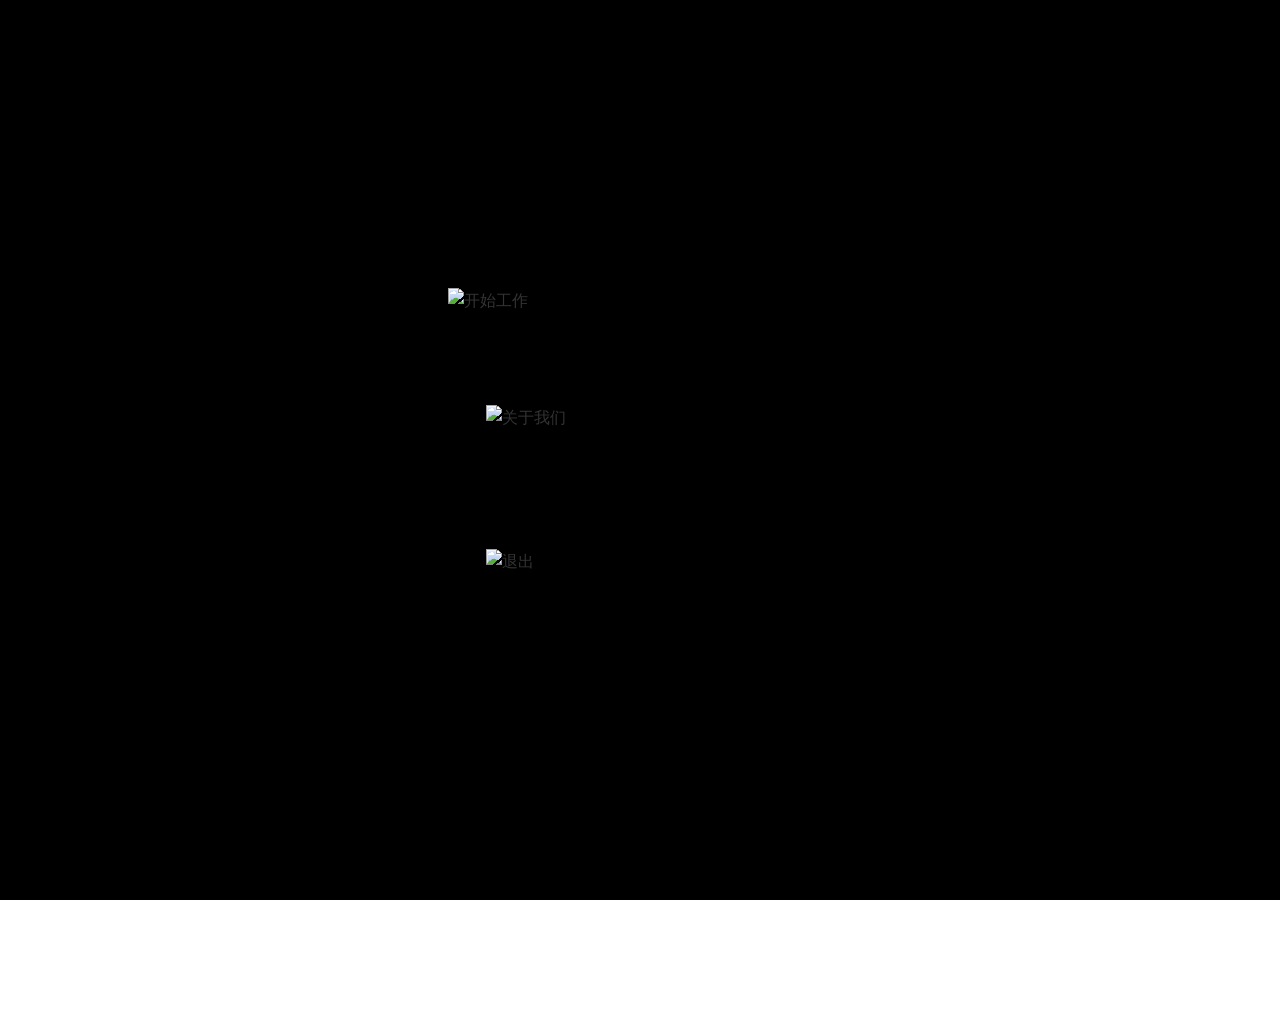
==== commit faa4c5cd: "Add files via upload" ====
--- a/index.html
+++ b/index.html
@@ -57,6 +57,13 @@
     <div class="game-container">
         <!-- 顶部区域 -->
         <div class="top-area">
+            <!-- 完成度显示 -->
+            <div class="completion-bar">
+                <div class="completion-bg">
+                    <div class="completion-fill" id="completion-fill"></div>
+                </div>
+            </div>
+            
             <!-- 左上角CMD窗口风格信息面板 -->
             <div class="cmd-panel">
                 <div class="cmd-content">
@@ -72,16 +79,6 @@
                             <span class="cmd-card-name" id="cmd-card-name">-</span>
                             <span class="cmd-cost" id="cmd-cost">-</span>
                         </div>
-                    </div>
-                </div>
-            </div>
-            
-            <!-- 顶部进度条 -->
-            <div class="progress-bar-container">
-                <div class="progress-label">完成度</div>
-                <div class="progress-bar">
-                    <div class="progress-track">
-                        <div class="progress-fill" id="progress-fill" style="width: 30%"></div>
                     </div>
                 </div>
             </div>
@@ -129,7 +126,6 @@
                         </div>
                     </div>
                 </div>
-                <div class="stage-label">当前项目</div>
                 <button class="end-turn-btn" id="end-turn-btn">结束回合</button>
                 <button class="rest-btn" id="rest-btn" style="display: none;">休息</button>
                 <button class="next-level-btn" id="next-level-btn" style="display: none;">下一关</button>
@@ -207,6 +203,11 @@
         </div>
     </div>
 
+    <script type="module">
+        // 初始化模态框管理器
+        import ModalManager from './src/modalManager.js';
+        window.modalManager = new ModalManager();
+    </script>
     <script type="module" src="src/main.js"></script>
 </body>
 </html>
--- a/style.css
+++ b/style.css
@@ -27,7 +27,7 @@
     background-position: center center;
     z-index: 0;
     pointer-events: none;
-    opacity: 0.5;
+
 }
 
 .game-container {
@@ -39,6 +39,19 @@
     z-index: 1;
     padding: 0;
     gap: 0;
+/* 完成度装饰贴图 */
+.completion-bar {
+    position: absolute;
+    top: 5%;
+    left: 5%;
+    width: 90%;
+    height: 16%;
+    z-index: 30;
+    transform: translateY(-40px);
+    background-image: url('./resource/completion.png');
+    background-size: contain;
+    background-repeat: no-repeat;
+    background-position: center;
 }
 
 /* 顶部区域 */
@@ -46,25 +59,45 @@
     display: flex;
     align-items: flex-start;
     justify-content: flex-start;
-    height: 185px;
-    padding: 10px 12px;
-    gap: 8px;
-}
-
-/* CMD窗口风格信息面板 */
+    height: 200px;
+    padding: 12px 18px;
+}   gap: 0;
+}
+
+/* 响应式16:9容器（宽高比强制16:9，适配所有屏幕） */
+.template-container {
+    position: relative;
+    width: 100%;
+    padding-top: calc(9 / 16 * 100%);
+    overflow: hidden;
+}
+
+/* 容器内部定位层 */
+.template-inner {
+    position: absolute;
+    top: 0;
+    left: 0;
+    width: 100%;
+    height: 100%;
+}
+
+/* CMD窗口贴图：按百分比定位，16:9下始终与模板对齐 */
 .cmd-panel {
-    width: 390px;
-    height: 175px;
+    position: absolute;
+    left: 1.17%;
+    top: 5.21%;
+    width: 32.81%;
+    height: 35.42%;
+    object-fit: contain;
     background-image: url('resource/cmd.png');
-    background-size: 100% 100%;
+    background-size: contain;
     background-repeat: no-repeat;
     background-position: center;
     border: none;
     border-radius: 0;
     box-shadow: none;
-    position: relative;
     overflow: hidden;
-    flex-shrink: 0;
+    z-index: 10;
 }
 
 .cmd-header {
@@ -72,15 +105,15 @@
 }
 
 .cmd-content {
-    padding: 30px 25px 18px 18px;
-    min-height: 130px;
+    padding: 8% 6% 5% 5%;
+    min-height: 85%;
     display: flex;
     flex-direction: row;
-    gap: 12px;
+    gap: 3%;
     background: transparent;
     margin: 0;
     border: none;
-    transform: translate(8px, 6px);
+    transform: translate(1.5%, 10.5%);
 }
 
 .cmd-portrait, .card-portrait {
@@ -107,8 +140,8 @@
 }
 
 .cmd-portrait {
-    width: 80px;
-    height: 100px;
+    width: 35%;
+    height: 70%;
 }
 
 .empty-portrait {
@@ -117,7 +150,7 @@
     justify-content: center;
     width: 100%;
     height: 100%;
-    font-size: 32px;
+    font-size: 350%;
     color: #fff;
     background: #000;
 }
@@ -135,14 +168,14 @@
 
 .cmd-label {
     color: #fff;
-    font-size: 13px;
-    margin-bottom: 4px;
+    font-size: 24px;
+    margin-bottom: 8px;
     font-weight: bold;
 }
 
 .cmd-desc {
     color: #fff;
-    font-size: 12px;
+    font-size: 22px;
     white-space: pre-wrap;
     font-family: 'Comic Sans MS', cursive;
 }
@@ -155,13 +188,13 @@
 
 .cmd-card-name {
     color: #fff;
-    font-size: 13px;
+    font-size: 24px;
     font-weight: bold;
 }
 
 .cmd-cost {
     color: #9b59b6;
-    font-size: 13px;
+    font-size: 24px;
     font-weight: bold;
 }
 
@@ -197,11 +230,14 @@
 
 .progress-track {
     position: absolute;
-    top: 21px;
-    left: 165px;
-    right: 15px;
-    height: 13px;
+    top: 40px;
+    left: 400px;
+    width: 640px;
+    height: 64px;
     overflow: hidden;
+    transform: rotate(-5deg);
+    background-image: url("resource/completion.png");
+    background-size: 100% 100%;
 }
 
 .progress-fill {
@@ -222,14 +258,16 @@
 /* 右上角功能按钮 */
 .top-buttons {
     display: flex;
-    gap: 2px;
-    margin-left: auto;
-    padding-top: 0;
+    gap: 10px;
+    position: absolute;
+    top: 40px;
+    right: 40px;
+    z-index: 20;
 }
 
 .top-btn {
-    width: 70px;
-    height: 70px;
+    width: 160px;
+    height: 160px;
     background-color: transparent;
     background-size: contain;
     background-repeat: no-repeat;
@@ -244,10 +282,19 @@
 
 .reset-btn {
     background-image: url('./resource/return.png');
+    position: relative;
+    right: -115px;
+    top: -40px;
+    transform: scale(1.2);
+    z-index: 10;
 }
 
 .pause-btn {
     background-image: url('./resource/pause.png');
+    position: relative;
+    top: -50px;
+    right: -15px;
+    transform: scale(1.2);
 }
 
 .top-btn:hover {
@@ -256,124 +303,183 @@
 
 /* 主战斗区域 */
 .main-battle-area {
-    flex: 1;
-    display: flex;
-    gap: 15px;
+    display: flex;
+    gap: 20px;
     min-height: 280px;
-    padding: 0 20px;
+    padding: 0 22px;
+    position: relative;
+    margin-top: 200px;
+    flex-shrink: 0;
 }
 
 /* 左侧状态条区域 */
 .left-status-area {
-    width: 390px;
-    height: 100px;
-    background-image: url('./resource/ui.png');
+    position: absolute;
+    top: 0;
+    left: 0;
+    width: 100%;
+    height: 100%;
+    background: none;
+    border: none;
+}
+
+.status-bar {
+    position: absolute;
+    border: none;
+    border-radius: 0;
+    overflow: visible;
+}
+
+.status-fill {
+    height: 100%;
+    width: 100%;
+    border-radius: 0;
+    transition: width 0.3s ease;
+}
+
+.status-icon {
+    display: none;
+}
+
+.status-value {
+    position: absolute;
+    right: 45px;
+    top: 50%;
+    transform: translateY(-50%);
+    font-size: 24px;
+    font-weight: bold;
+    color: #000;
+    z-index: 20;
+    text-shadow: 1px 1px 2px rgba(255,255,255,0.8);
+}
+
+/* 1. 红色HP状态栏 */
+.hp-bar {
+    position: absolute;
+    left: 1.18%;
+    top: -8.11%;
+    width: 31.62%;
+    height: 13.5%;
+    background-image: url('./resource/hp.png');
     background-size: 100% 100%;
     background-repeat: no-repeat;
     background-position: center;
-    position: relative;
-    border: none;
-    flex-shrink: 0;
-    margin-top: 0;
-}
-
-.status-bar {
-    position: absolute;
-    width: calc(100% - 80px);
-    height: 14px;
-    border: none;
-    border-radius: 0;
-    overflow: hidden;
-    right: 10px;
-}
-
-.status-fill {
-    height: 100%;
-    border-radius: 0;
-    transition: width 0.3s ease;
-}
-
-.status-icon, .status-value {
-    display: none;
-}
-
-.hp-bar {
-    top: 8px;
-    height: 14px;
-    background-image: url('./resource/ui.png');
-    background-size: 100% 100%;
-    background-repeat: no-repeat;
-    background-position: left top;
+    z-index: 10;
 }
 
 .hp-bar .status-fill {
-    background: linear-gradient(90deg, #e74c3c, #c0392b);
-    mask-image: url('./resource/ui.png');
-    -webkit-mask-image: url('./resource/ui.png');
-    mask-size: 390px 100px;
-    -webkit-mask-size: 390px 100px;
+    position: absolute;
+    top: 0;
+    left: 52.5px;
+    width: calc(100% - 52.5px);
+    height: 100%;
+    background: linear-gradient(90deg, #e74c3c 0%, #c0392b 100%);
+    mask-image: url('./resource/hp-mask.png');
+    -webkit-mask-image: url('./resource/hp-mask.png');
+    mask-size: contain;
+    -webkit-mask-size: contain;
     mask-repeat: no-repeat;
     -webkit-mask-repeat: no-repeat;
-    mask-position: -25px -8px;
-    -webkit-mask-position: -25px -8px;
-}
-
+    mask-position: center center;
+    -webkit-mask-position: center center;
+}
+
+/* 2. 紫色困意状态栏 */
 .kn-bar {
-    top: 36px;
-    height: 14px;
-    background-image: url('./resource/ui.png');
+    position: absolute;
+    left: 1.18%;
+    top: 9.89%;
+    width: 31.62%;
+    height: 13.5%;
+    background-image: url('./resource/kun.png');
     background-size: 100% 100%;
     background-repeat: no-repeat;
-    background-position: left top;
+    background-position: center;
+    z-index: 10;
 }
 
 .kn-bar .status-fill {
-    background: linear-gradient(90deg, #9b59b6, #8e44ad);
-    mask-image: url('./resource/ui.png');
-    -webkit-mask-image: url('./resource/ui.png');
-    mask-size: 390px 100px;
-    -webkit-mask-size: 390px 100px;
+    position: absolute;
+    top: 0;
+    left: 52.5px;
+    width: calc(100% - 52.5px);
+    height: 100%;
+    background: linear-gradient(90deg, #9b59b6 0%, #8e44ad 100%);
+    mask-image: url('./resource/kun-mask.png');
+    -webkit-mask-image: url('./resource/kun-mask.png');
+    mask-size: contain;
+    -webkit-mask-size: contain;
     mask-repeat: no-repeat;
     -webkit-mask-repeat: no-repeat;
-    mask-position: -25px -36px;
-    -webkit-mask-position: -25px -36px;
-}
-
+    mask-position: center center;
+    -webkit-mask-position: center center;
+}
+
+/* 3. 青色精力状态栏 */
 .focus-bar {
-    top: 64px;
-    height: 14px;
-    background-image: url('./resource/ui.png');
+    position: absolute;
+    left: 1.18%;
+    top: 27.89%;
+    width: 22.83%;
+    height: 13.5%;
+    background-image: url('./resource/zhuanzhu.png');
     background-size: 100% 100%;
     background-repeat: no-repeat;
-    background-position: left top;
+    background-position: center;
+    z-index: 10;
 }
 
 .focus-bar .status-fill {
-    background: linear-gradient(90deg, #1abc9c, #16a085);
-    mask-image: url('./resource/ui.png');
-    -webkit-mask-image: url('./resource/ui.png');
-    mask-size: 390px 100px;
-    -webkit-mask-size: 390px 100px;
+    position: absolute;
+    top: 0;
+    left: 52.5px;
+    width: calc(100% - 52.5px);
+    height: 100%;
+    background: linear-gradient(90deg, #1abc9c 0%, #16a085 100%);
+    mask-image: url('./resource/zhuanzhu-mask.png');
+    -webkit-mask-image: url('./resource/zhuanzhu-mask.png');
+    mask-size: contain;
+    -webkit-mask-size: contain;
     mask-repeat: no-repeat;
     -webkit-mask-repeat: no-repeat;
-    mask-position: -25px -64px;
-    -webkit-mask-position: -25px -64px;
-}
-
-/* 中心战斗舞台 */
+    mask-position: center center;
+    -webkit-mask-position: center center;
+}
+
+/* 响应式16:9容器（强制16:9比例，适配所有屏幕） */
+.template-container {
+    position: relative;
+    width: 100%;
+    padding-top: calc(9 / 16 * 100%);
+    overflow: hidden;
+}
+
+/* 内部定位层（解决padding-top的偏移问题） */
+.template-inner {
+    position: absolute;
+    top: 0;
+    left: 0;
+    width: 100%;
+    height: 100%;
+}
+
+/* 当前项目窗口贴图：按百分比定位，16:9下与标准模板1:1对齐 */
 .center-stage {
-    flex: 1;
+    position: absolute;
+    left: 25.57%;
+    top: -118.84%;
+    /* 直接设置显示大小，和模板窗口一致 */
+    width: 1283px;
+    height: 544px;
     background-image: url('./resource/thisproject.png');
     background-size: contain;
     background-repeat: no-repeat;
     background-position: center;
     border: none;
     border-radius: 0;
-    position: relative;
     overflow: hidden;
     box-shadow: none;
-    aspect-ratio: 16/9;
-    min-height: 250px;
+    object-fit: contain;
 }
 
 .stage-content {
@@ -393,14 +499,18 @@
     flex-direction: column;
     align-items: center;
     gap: 10px;
+    position: relative;
 }
 
 .enemy-avatar {
-    width: 180px;
-    height: 120px;
+    width: 756px;
+    height: 504px;
     background-size: contain;
     background-repeat: no-repeat;
     background-position: center;
+    z-index: 5;
+    position: relative;
+    transform: translate(-8px, 110px) scale(1.2);
 }
 
 .enemy-avatar.book {
@@ -413,11 +523,22 @@
 
 .enemy-info-box {
     text-align: center;
-    padding: 10px 45px;
+    padding: 10px 20px;
     background: #fff;
     border: 3px solid #000;
     border-radius: 0;
     box-shadow: 3px 3px 0 rgba(0,0,0,0.3);
+    z-index: 999;
+    position: relative;
+    transform: scaleX(0.5);
+    transform-origin: center center;
+}
+
+.enemy-info-box .enemy-name,
+.enemy-info-box .enemy-hp-bar,
+.enemy-info-box .enemy-hp-text {
+    transform: scaleX(2);
+    transform-origin: center center;
 }
 
 .enemy-name {
@@ -462,7 +583,7 @@
 .end-turn-btn {
     position: absolute;
     bottom: 15px;
-    right: 15px;
+    right: 110px;
     padding: 12px 30px;
     background: #fff;
     border: 3px solid #000;
@@ -472,8 +593,14 @@
     font-weight: bold;
     cursor: pointer;
     transform: rotate(3deg);
+    transform-origin: center center;
     transition: all 0.2s ease;
     box-shadow: 4px 4px 0 rgba(0,0,0,0.2);
+    width: 160px;
+    height: 55px;
+    display: flex;
+    align-items: center;
+    justify-content: center;
 }
 
 .end-turn-btn:hover {
@@ -488,23 +615,37 @@
     display: flex;
     align-items: flex-end;
     justify-content: space-between;
-    gap: 30px;
-    height: 230px;
-    padding: 0 25px 15px;
+    gap: 15px;
+    height: 300px;
+    padding: 0;
+    position: absolute;
+    bottom: 0;
+    left: 0;
+    right: 0;
+    z-index: 20;
 }
 
 /* 左下角：头像 + 抽牌堆 */
 .bottom-left {
     display: flex;
-    flex-direction: column;
-    align-items: flex-start;
-    gap: 5px;
+    flex-direction: row;
+    align-items: flex-end;
+    gap: 10px;
+    position: absolute;
+    bottom: 40px;
+    left: 30px;
 }
 
 .player-avatar-card {
-    width: 140px;
-    height: 150px;
-    background: transparent;
+    position: absolute;
+    bottom: -50px;
+    left: -30px;
+    width: 380px;
+    height: 380px;
+    background-image: url('./resource/hp_high.png');
+    background-size: contain;
+    background-repeat: no-repeat;
+    background-position: center;
     border: none;
     border-radius: 0;
     display: flex;
@@ -512,60 +653,53 @@
     align-items: center;
     justify-content: center;
     box-shadow: none;
-    transform: rotate(-2deg);
+    z-index: 100;
 }
 
 .avatar-frame {
-    width: 100px;
-    height: 100px;
-    display: flex;
-    align-items: center;
-    justify-content: center;
-    margin-bottom: 5px;
-    background: transparent;
+    display: none;
 }
 
 .avatar-image {
-    width: 100px;
-    height: 100px;
-    background-image: url('./resource/hp_high.png');
-    background-size: contain;
-    background-repeat: no-repeat;
-    background-position: center;
+    display: none;
 }
 
 .player-name {
-    font-size: 14px;
+    font-size: 18px;
     color: #000;
     font-weight: bold;
 }
 
 .deck-pile {
+    position: absolute;
+    bottom: 0px;
+    left: 205px;
+    width: 260px;
+    height: 338px;
     display: flex;
     flex-direction: column;
     align-items: center;
-    gap: 3px;
-    position: relative;
+    gap: 10px;
 }
 
 .pile-icon {
-    width: 100px;
-    height: 90px;
+    width: 260px;
+    height: 338px;
     background-image: url('./resource/drawcard.png');
-    background-size: contain;
+    background-size: 100% 100%;
     background-repeat: no-repeat;
     background-position: center;
 }
 
 .pile-count {
     position: absolute;
-    top: 65px;
-    right: -8px;
-    font-size: 22px;
+    bottom: 30px;
+    right: 7px;
+    font-size: 31px;
     font-weight: bold;
     color: #000;
     background: #fff;
-    padding: 2px 8px;
+    padding: 3px 11px;
     border: 2px solid #000;
     border-radius: 50%;
 }
@@ -573,6 +707,8 @@
 .pile-label {
     display: none;
 }
+
+
 
 /* 底部中间：手牌区 */
 .hand-area {
@@ -581,52 +717,60 @@
     flex-direction: column;
     align-items: center;
     justify-content: flex-end;
-    position: relative;
+    position: absolute;
+    bottom: 40px;
+    left: 360px;
 }
 
 .action-points {
     position: absolute;
-    top: -40px;
-    left: 0;
-    width: 90px;
-    height: 35px;
+    bottom: 185px;
+    left: -70px;
+    width: 400px;
+    height: 180px;
     background-image: url('./resource/energy.png');
-    background-size: 100% 100%;
+    background-size: contain;
     background-repeat: no-repeat;
     background-position: center;
     border: none;
     border-radius: 0;
     padding: 0;
-    transform: rotate(-8deg);
+    transform: scale(0.8);
     display: flex;
     align-items: center;
     justify-content: center;
+    z-index: 5;
 }
 
 .ap-value {
-    font-size: 14px;
+    font-size: 36px;
     font-weight: bold;
     color: #000;
+    transform: rotate(-20deg) translate(-5px, -5px);
+    transform-origin: center center;
+    display: inline-block;
 }
 
 .cards-container {
     display: flex;
-    gap: 8px;
-    justify-content: center;
-    flex-wrap: wrap;
-    position: relative;
-    padding-top: 30px;
-    align-items: flex-start;
-}
-
-/* 绳子背景 */
+    gap: 0;
+    justify-content: flex-start;
+    flex-wrap: nowrap;
+    position: relative;
+    padding-top: 25px;
+    align-items: flex-end;
+    margin-left: 0;
+    z-index: 10;
+    transform: translate(550px, 90px) scale(1.5);
+}
+
 .cards-container::before {
     content: '';
     position: absolute;
-    top: 20px;
-    left: -100px;
+    top: 18px;
+    left: -200px;
     right: -100px;
-    height: 8px;
+    height: 48px;
     background-image: url('resource/rope.png');
     background-size: contain;
     background-repeat: repeat-x;
@@ -635,12 +779,12 @@
 
 /* 手牌卡片 */
 .card {
-    width: 105px;
-    height: 150px;
+    width: 180px;
+    height: 260px;
     cursor: pointer;
     transition: all 0.4s cubic-bezier(0.25, 0.46, 0.45, 0.94);
     position: relative;
-    transform: rotate(var(--rotate, -10deg)) translateY(-35px);
+    transform: rotate(var(--rotate, -5deg));
     z-index: 1;
     overflow: visible;
     background: none;
@@ -651,24 +795,24 @@
     box-shadow: none;
 }
 
-.card:nth-child(1) { --rotate: -12deg; }
-.card:nth-child(2) { --rotate: -6deg; }
-.card:nth-child(3) { --rotate: 4deg; }
-.card:nth-child(4) { --rotate: -9deg; }
-.card:nth-child(5) { --rotate: 7deg; }
-.card:nth-child(6) { --rotate: -3deg; }
-.card:nth-child(7) { --rotate: 9deg; }
-.card:nth-child(8) { --rotate: -5deg; }
+.card:nth-child(1) { --rotate: -8deg; z-index: 2; }
+.card:nth-child(2) { --rotate: -3deg; z-index: 3; margin-left: -140px; }
+.card:nth-child(3) { --rotate: 2deg; z-index: 4; margin-left: -140px; }
+.card:nth-child(4) { --rotate: -5deg; z-index: 5; margin-left: -140px; }
+.card:nth-child(5) { --rotate: 3deg; z-index: 6; margin-left: -140px; }
+.card:nth-child(6) { --rotate: -2deg; z-index: 7; margin-left: -140px; }
+.card:nth-child(7) { --rotate: 5deg; z-index: 8; margin-left: -140px; }
+.card:nth-child(8) { --rotate: -4deg; z-index: 9; margin-left: -140px; }
 
 .card:hover {
     transform: rotate(0deg) translateY(-20px) scale(1.15);
-    z-index: 20;
+    z-index: 30;
 }
 
 .card.selected {
-    transform: rotate(0deg) translateY(-10px) scale(1.15);
-    z-index: 15;
-    box-shadow: 0 0 0 8px #ff0000, 0 0 40px #ff0000, 0 0 80px rgba(255, 0, 0, 0.8), 0 0 120px rgba(255, 0, 0, 0.5);
+    transform: rotate(0deg) translateY(-15px) scale(1.15);
+    z-index: 25;
+    box-shadow: 0 0 0 6px #ff0000, 0 0 30px #ff0000, 0 0 60px rgba(255, 0, 0, 0.8), 0 0 100px rgba(255, 0, 0, 0.5);
     animation: redGlow 0.6s ease-in-out infinite;
 }
 
@@ -710,8 +854,8 @@
 }
 
 .card-portrait img {
-    width: 105px;
-    height: 150px;
+    width: 100px;
+    height: 145px;
     object-fit: contain;
     background: none;
 }
@@ -721,22 +865,28 @@
     display: flex;
     flex-direction: column;
     align-items: center;
-    gap: 8px;
+    gap: 6px;
+    transform: rotate(2deg);
+    position: absolute;
+    bottom: -17px;
+    right: 35px;
 }
 
 .discard-pile {
+    width: 260px;
+    height: 338px;
     display: flex;
     flex-direction: column;
     align-items: center;
-    gap: 5px;
+    gap: 4px;
     position: relative;
 }
 
 .discard-icon {
-    width: 120px;
-    height: 115px;
+    width: 260px;
+    height: 338px;
     background-image: url('./resource/leave_empty.png');
-    background-size: contain;
+    background-size: 100% 100%;
     background-repeat: no-repeat;
     background-position: center;
 }
@@ -747,13 +897,13 @@
 
 .discard-count {
     position: absolute;
-    top: 70px;
-    right: -5px;
-    font-size: 22px;
+    bottom: 25px;
+    left: 97px;
+    font-size: 29px;
     font-weight: bold;
     color: #000;
     background: #fff;
-    padding: 2px 8px;
+    padding: 4px 10px;
     border: 2px solid #000;
     border-radius: 50%;
 }
@@ -769,11 +919,32 @@
     left: 0;
     width: 100%;
     height: 100%;
-    background-color: rgba(0,0,0,0.6);
+    background-color: rgba(0,0,0,0);
     display: flex;
     justify-content: center;
     align-items: center;
     z-index: 1000;
+    opacity: 0;
+    visibility: hidden;
+    pointer-events: none;
+    transition: opacity 0.3s ease, visibility 0.3s ease, background-color 0.3s ease;
+}
+
+.modal.hidden {
+    display: none;
+}
+
+.modal.modal-enter {
+    opacity: 1;
+    visibility: visible;
+    pointer-events: auto;
+    background-color: rgba(0,0,0,0.6);
+}
+
+.modal.modal-exit {
+    opacity: 0;
+    visibility: visible;
+    background-color: rgba(0,0,0,0);
 }
 
 .modal-content {
@@ -790,6 +961,19 @@
     max-height: 80vh;
     overflow-y: auto;
     box-shadow: 4px 4px 0 rgba(0,0,0,0.3);
+    opacity: 0;
+    transform: scale(0.9) translateY(20px);
+    transition: opacity 0.3s ease, transform 0.3s ease;
+}
+
+.modal.modal-enter .modal-content {
+    opacity: 1;
+    transform: scale(1) translateY(0);
+}
+
+.modal.modal-exit .modal-content {
+    opacity: 0;
+    transform: scale(0.9) translateY(20px);
 }
 
 .modal h2 {
@@ -806,9 +990,15 @@
     line-height: 1.6;
 }
 
+.event-text {
+    color: #fff;
+    font-weight: bold;
+    transform: translateY(-30px);
+}
+
 .btn {
     padding: 10px 25px;
-    border: 2px solid #000;
+    border: 2px solid #000000;
     border-radius: 0;
     cursor: pointer;
     font-size: 16px;
@@ -952,7 +1142,7 @@
     left: 50%;
     transform: translate(-50%, -50%);
     background-image: url('./resource/decision.png');
-    background-size: 100% 100%;
+    background-size: contain;
     background-repeat: no-repeat;
     background-position: center;
     padding: 20px;
@@ -960,14 +1150,15 @@
     border-radius: 0;
     z-index: 2000;
     box-shadow: none;
-    max-width: 600px;
+    max-width: 800px;
     width: 90%;
+    height: auto;
 }
 
 .path-selection-panel h3 {
     color: #000;
     margin-bottom: 15px;
-    text-align: left;
+    text-align: center;
     font-size: 20px;
     font-weight: bold;
     padding-left: 20px;
@@ -977,21 +1168,27 @@
 .path-options {
     display: flex;
     flex-direction: column;
-    gap: 20px;
+    gap: 10px;
     padding: 20px 30px;
+    align-items: center;
 }
 
 .path-option {
     background: rgba(255, 255, 255, 0.9);
     border: 2px solid #000;
     border-radius: 0;
-    padding: 25px;
+    padding: 2px 30px;
     display: flex;
     flex-direction: column;
     align-items: center;
+    justify-content: center;
     cursor: pointer;
     box-shadow: 3px 3px 0 rgba(0,0,0,0.3);
-    min-width: 200px;
+    min-width: 650px;
+    max-width: 810px;
+    width: auto;
+    text-align: center;
+    transform: translateX(20px) scaleY(0.8);
 }
 
 .path-option:hover {
@@ -1010,15 +1207,15 @@
 
 .path-info h4 {
     color: #000;
-    margin-bottom: 8px;
-    font-size: 20px;
+    margin-bottom: 2px;
+    font-size: 14px;
     font-weight: bold;
     text-decoration: underline;
 }
 
 .path-info p {
     color: #333;
-    font-size: 16px;
+    font-size: 12px;
     margin: 0;
     line-height: 1.5;
 }
@@ -1045,8 +1242,9 @@
 /* 休息按钮和下一关按钮 */
 .rest-btn, .next-level-btn {
     position: absolute;
-    bottom: 10px;
-    right: 100px;
+    bottom: 220px;
+    left: 50%;
+    transform: translateX(-50%);
     padding: 10px 25px;
     background: #fff;
     border: 2px solid #27ae60;
@@ -1062,7 +1260,7 @@
 .next-level-btn {
     border-color: #9b59b6;
     color: #9b59b6;
-    right: 200px;
+    bottom: 280px;
 }
 
 .rest-btn:hover, .next-level-btn:hover {
